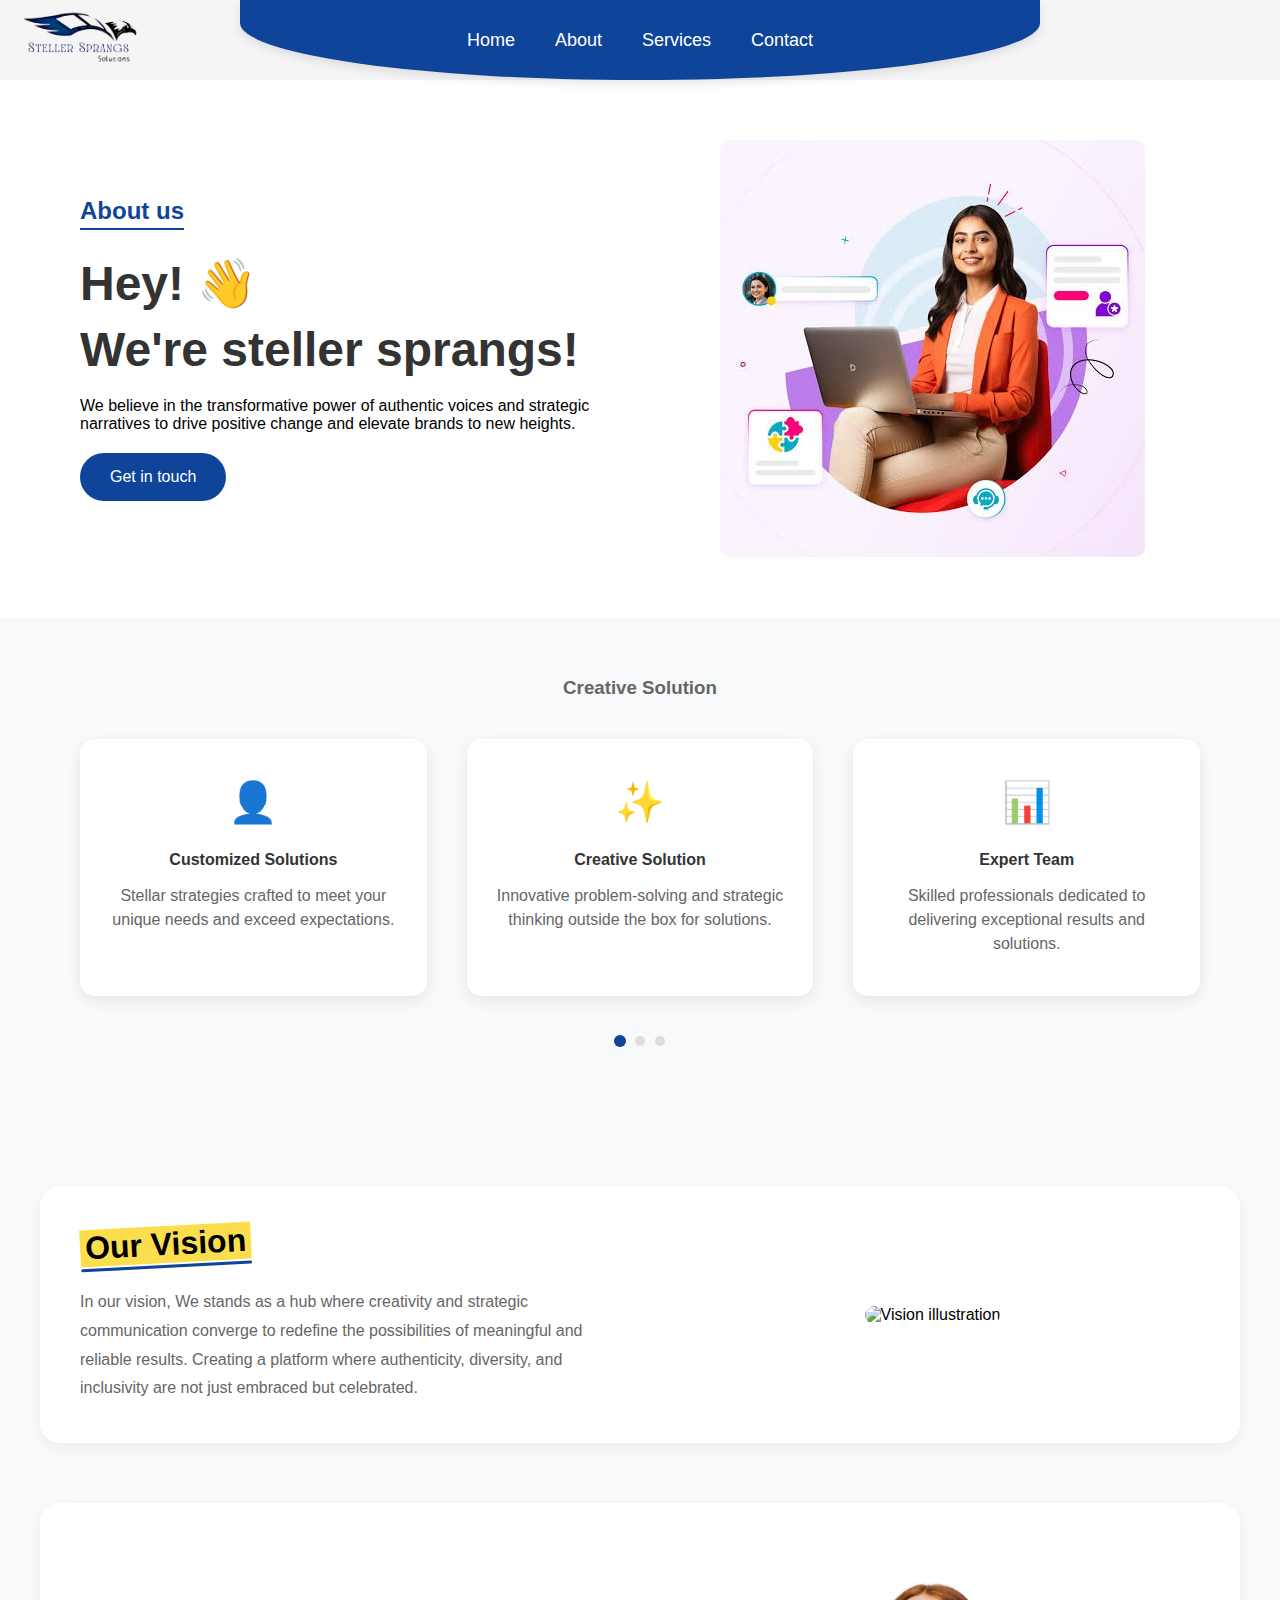
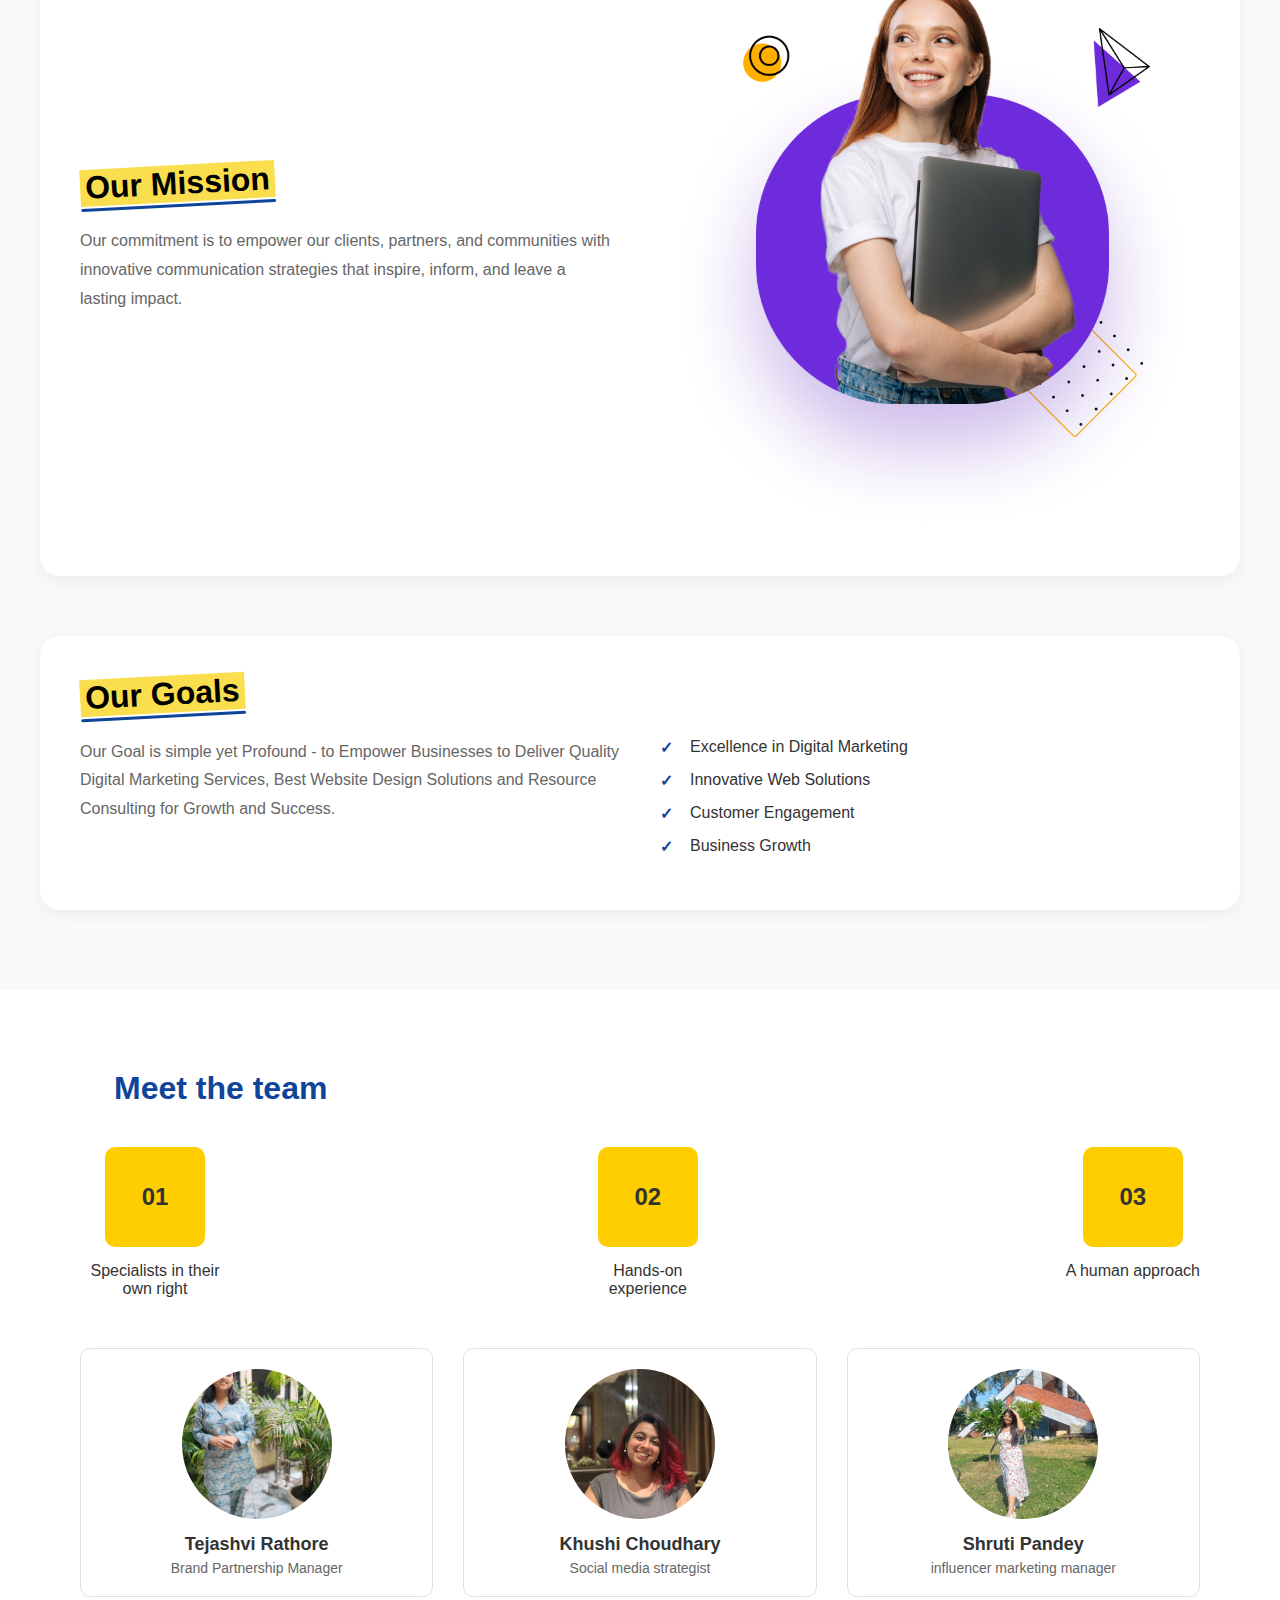
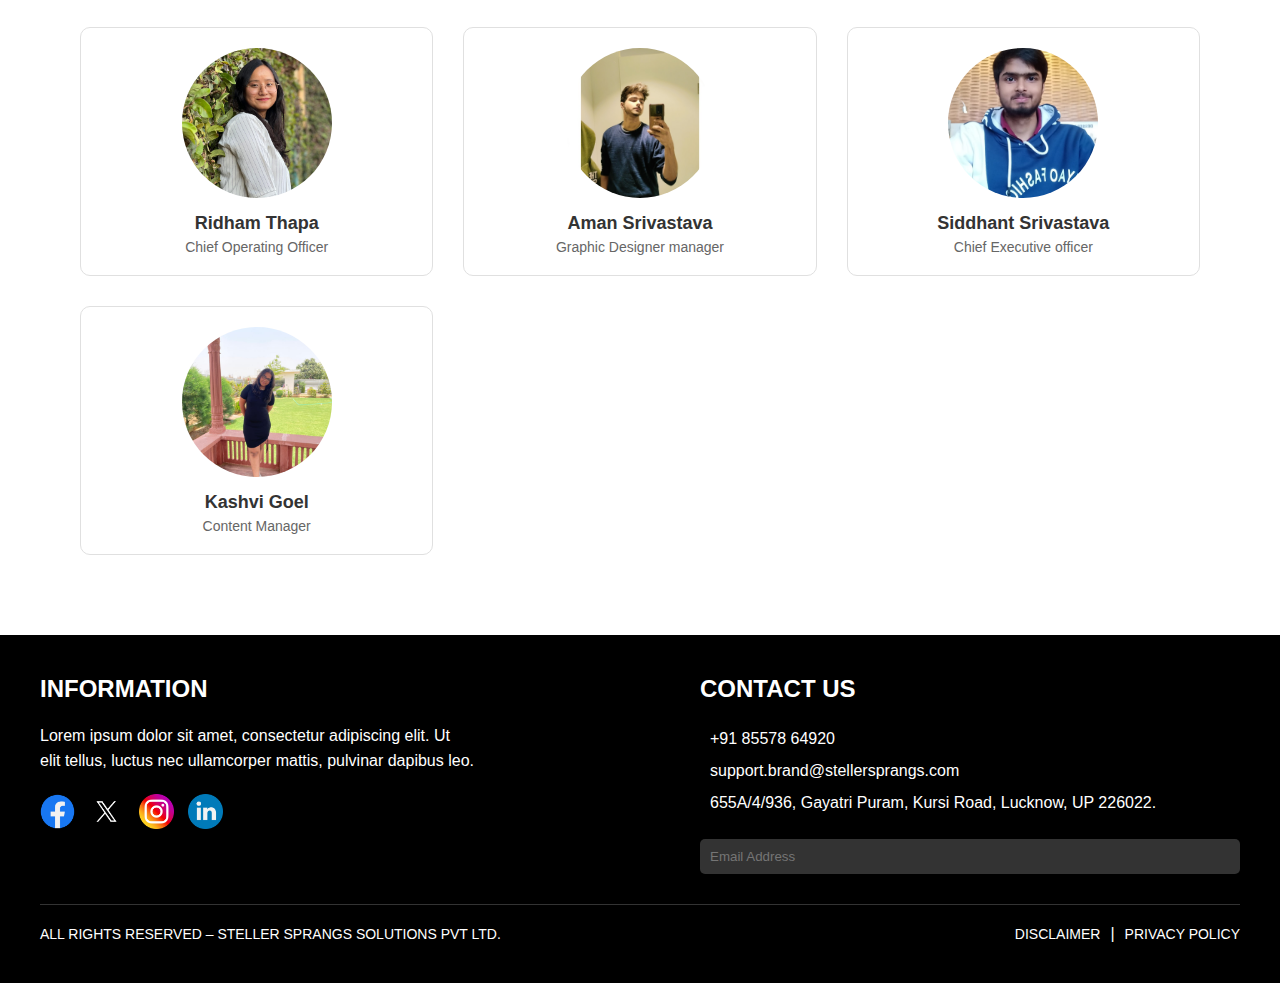
==== about-us.html @ 46046df0 "added about us page, ui improvements" ====
<!DOCTYPE html>
<html lang="en">
<head>
    <meta charset="UTF-8">
    <meta name="viewport" content="width=device-width, initial-scale=1.0">
    <title>About Us - Steller Sprangs</title>
    <link rel="stylesheet" href="css/style.css">
    <link rel="stylesheet" href="css/about-us.css">
</head>
<body>
    <!-- Header (reused from index.html) -->
    <header>
        <div class="logo">
            <img src="./contents/steller_sprangs_logo2.png" alt="Steller Sprangs Logo">
        </div>
        
        <div class="container">
            <nav>
                <ul>
                    <li><a href="./index.html">Home</a></li>
                    <li><a href="./about-us.html">About</a></li>
                    <li><a href="./services.html">Services</a></li>
                    <li><a href="./contact-us.html">Contact</a></li>
                </ul>
            </nav>
            <button class="mobile-menu-btn">
                <span></span>
                <span></span>
                <span></span>
            </button>
        </div>
    </header>

    <!-- Mobile Menu -->
    <div class="fullscreen-menu">
        <div class="menu-items">
            <a href="./index.html" class="menu-item">
                <div class="curved-container">Home</div>
            </a>
            <a href="./about-us.html" class="menu-item">
                <div class="curved-container">About</div>
            </a>
            <a href="./services.html" class="menu-item">
                <div class="curved-container">Services</div>
            </a>
            <a href="./contact-us.html" class="menu-item">
                <div class="curved-container">Contact</div>
            </a>
        </div>
    </div>

    <!-- Hero Section -->
    <section class="about-hero">
        <div class="about-content">
            <h2>About us</h2>
            <div class="hero-main">
                <h1>Hey! 👋</h1>
                <h1>We're steller sprangs!</h1>
                <p>We believe in the transformative power of authentic voices and strategic narratives to drive positive change and elevate brands to new heights.</p>
                <a href="#contact" class="get-in-touch">Get in touch</a>
            </div>
        </div>
        <div class="hero-image">
            <img src="./contents/about_us/girl-with-laptop.jpeg" alt="Professional at work">
        </div>
    </section>

    <!-- Creative Solution Section -->
    <section class="creative-solution">
        <h3>Creative Solution</h3>
        <div class="solution-cards">
            <div class="solution-card">
                <div class="card-icon">👤</div>
                <h4>Customized Solutions</h4>
                <p>Stellar strategies crafted to meet your unique needs and exceed expectations.</p>
            </div>
            <div class="solution-card">
                <div class="card-icon">✨</div>
                <h4>Creative Solution</h4>
                <p>Innovative problem-solving and strategic thinking outside the box for solutions.</p>
            </div>
            <div class="solution-card">
                <div class="card-icon">📊</div>
                <h4>Expert Team</h4>
                <p>Skilled professionals dedicated to delivering exceptional results and solutions.</p>
            </div>
        </div>
        <div class="slider-dots">
            <span class="dot active"></span>
            <span class="dot"></span>
            <span class="dot"></span>
        </div>
    </section>

    <!-- Vision Mission Section -->
    <section class="vision-mission">
        <div class="section-container">
            <div class="vision">
                <div class="vision-content">
                    <h3><span class="highlight">Our Vision</span></h3>
                    <p>In our vision, We stands as a hub where creativity and strategic communication converge to redefine the possibilities of meaningful and reliable results. Creating a platform where authenticity, diversity, and inclusivity are not just embraced but celebrated.</p>
                </div>
                <div class="vision-image">
                    <img src="./contents/about_us/vision-image.jpg" alt="Vision illustration">
                </div>
            </div>
            
            <div class="mission">
                <div class="mission-content">
                    <h3><span class="highlight">Our Mission</span></h3>
                    <p>Our commitment is to empower our clients, partners, and communities with innovative communication strategies that inspire, inform, and leave a lasting impact.</p>
                </div>
                <div class="mission-image">
                    <img src="./contents/about_us/laptop-girl.png" alt="Mission illustration">
                </div>
            </div>
            
            <div class="goals">
                <h3><span class="highlight">Our Goals</span></h3>
                <div class="goals-content">
                    <div class="goals-text">
                        <p>Our Goal is simple yet Profound - to Empower Businesses to Deliver Quality Digital Marketing Services, Best Website Design Solutions and Resource Consulting for Growth and Success.</p>
                    </div>
                    <div class="goals-points">
                        <ul>
                            <li>Excellence in Digital Marketing</li>
                            <li>Innovative Web Solutions</li>
                            <li>Customer Engagement</li>
                            <li>Business Growth</li>
                        </ul>
                    </div>
                </div>
            </div>
        </div>
    </section>

    <!-- Replace the Team Section with this updated version -->
    <section class="team-section">
        <h2>Meet the team</h2>
        <div class="team-categories">
            <div class="category-item">
                <div class="number-box">01</div>
                <p>Specialists in their own right</p>
            </div>
            <div class="category-item">
                <div class="number-box">02</div>
                <p>Hands-on experience</p>
            </div>
            <div class="category-item">
                <div class="number-box">03</div>
                <p>A human approach</p>
            </div>
        </div>
        <div class="team-grid">
            <div class="team-member">
                <div class="member-image">
                    <img src="./contents/about_us/team/profile1.jpg" alt="Tejashvi Rathore">
                </div>
                <h4>Tejashvi Rathore</h4>
                <p>Brand Partnership Manager</p>
            </div>
            <div class="team-member">
                <div class="member-image">
                    <img src="./contents/about_us/team/profile2.jpg" alt="Khushi Choudhary">
                </div>
                <h4>Khushi Choudhary</h4>
                <p>Social media strategist</p>
            </div>
            <div class="team-member">
                <div class="member-image">
                    <img src="./contents/about_us/team/profile3.jpg" alt="Shruti Pandey">
                </div>
                <h4>Shruti Pandey</h4>
                <p>influencer marketing manager</p>
            </div>
            <div class="team-member">
                <div class="member-image">
                    <img src="./contents/about_us/team/profile4.jpg" alt="Ridham Thapa">
                </div>
                <h4>Ridham Thapa</h4>
                <p>Chief Operating Officer</p>
            </div>
            <div class="team-member">
                <div class="member-image">
                    <img src="./contents/about_us/team/profile5.jpg" alt="Aman Srivastava">
                </div>
                <h4>Aman Srivastava</h4>
                <p>Graphic Designer manager</p>
            </div>
            <div class="team-member">
                <div class="member-image">
                    <img src="./contents/about_us/team/profile6.jpg" alt="Siddhant Srivastava">
                </div>
                <h4>Siddhant Srivastava</h4>
                <p>Chief Executive officer</p>
            </div>
            <div class="team-member">
                <div class="member-image">
                    <img src="./contents/about_us/team/profile7.jpg" alt="Kashvi Goel">
                </div>
                <h4>Kashvi Goel</h4>
                <p>Content Manager</p>
            </div>
        </div>
    </section>

    <!-- Footer (reused from index.html) -->
    <footer class="footer">
        <div class="footer-content">
            <div class="information">
                <h3>INFORMATION</h3>
                <p>Lorem ipsum dolor sit amet, consectetur adipiscing elit. Ut elit tellus, luctus nec ullamcorper mattis,
                    pulvinar dapibus leo.</p>
                <div class="social-icons">
                    <a href="https://stellersprangs.com/"><img src="./contents/social/facebook.png" alt="Facebook"></a>
                    <a href="#"><img src="./contents/social/twitter.png" alt="Twitter"></a>
                    <a href="https://www.instagram.com/steller_sprangs?igsh=bXA3c292eGlhbzV4"><img src="./contents/social/instagram.png" alt="Instagram"></a>
                    <a href="https://www.linkedin.com/company/steller-sprangs/"><img src="./contents/social/linkedin.png" alt="LinkedIn"></a>
                </div>
            </div>
            <div class="contact-us">
                <h3>CONTACT US</h3>
                <ul>
                    <li><i class="fas fa-phone"></i> +91 85578 64920</li>
                    <li><i class="fas fa-envelope"></i> support.brand@stellersprangs.com</li>
                    <li><i class="fas fa-map-marker-alt"></i> 655A/4/936, Gayatri Puram, Kursi Road, Lucknow, UP 226022.
                    </li>
                </ul>
                <form class="email-form">
                    <input type="email" placeholder="Email Address">
                </form>
            </div>
        </div>
        <div class="footer-bottom">
            <p>ALL RIGHTS RESERVED – STELLER SPRANGS SOLUTIONS PVT LTD.</p>
            <ul class="footer-links">
                <li><a href="#">DISCLAIMER</a></li>
                <li><a href="#">PRIVACY POLICY</a></li>
            </ul>
        </div>
    </footer>

    <script src="./js/script.js"></script>
</body>
</html>
---- css/style.css ----
/* styles.css */
:root {
    --brand-color: #0E459A;
    /* Brand color */
    --yellow-color: #FBDE4D;
    /* Yellow color */
    --body-color: #e9faff;
    /* Body color */
}

* {
    margin: 0;
    padding: 0;
    box-sizing: border-box;
}

body {
    font-family: 'Arial', sans-serif;
    background-color: #F7F8FC;
    width: 100%
}

header {
    position: relative;
    padding: 0;
    /* background-color: var(--body-color) */
}

.logo {
    position: absolute;
    left: 20px;
    top: 10px;
    z-index: 10;
}

.logo img {
    width: 120px;
}


.container {
    background-color: var(--brand-color);
    display: flex;
    justify-content: space-between;
    /* Space between nav items and button */
    align-items: center;
    /* Center items vertically */
    max-width: 800px;
    /* Width of the blue box */
    margin: 0 auto;
    /* Center the container */
    padding: 20px 30px;
    /* Increased padding for better spacing */
    height: 80px;
    /* Set a specific height for the container */
    position: relative;
    overflow: hidden;
    /* Hide overflow for the curved effect */
    border-radius: 70% 70% 70% 70% / 0% 0% 100% 100%;
    /* Add bottom curve */
    box-shadow: 0 4px 10px rgba(0, 0, 0, 0.1);
    /* Optional: Add a subtle shadow */
}

.container::before {
    content: '';
    position: absolute;
    top: 0;
    /* Position at the top of the container */
    left: -30px;
    /* Adjust to stretch the line further out of the container */
    width: calc(100% + 60px);
    /* Stretch across the entire width plus extra */
    height: 2px;
    /* Height of the line */
    background-color: var(--brand-color);
    /* Blue color for the line */
    z-index: 5;
    /* Ensure it is above the container background */
}

/* Create the left curve */
.container::after {
    content: '';
    position: absolute;
    top: -20px;
    /* Adjust to position the curve higher */
    left: -50px;
    /* Adjust to position the curve */
    width: 100px;
    /* Width of the curve */
    height: 100px;
    /* Height of the curve */
    background-color: var(--brand-color);
    /* Match the navbar color */
    border-radius: 100px;
    /* Create a circular curve */
}

/* Create the right curve */
.container::after {
    content: '';
    position: absolute;
    top: -20px;
    /* Adjust to position the curve higher */
    right: -50px;
    /* Adjust to position the curve */
    width: 10px;
    /* Width of the curve */
    height: 100px;
    /* Height of the curve */
    background-color: #003366;
    /* Match the navbar color */
    border-radius: 100px;
    /* Create a circular curve */
}

nav {
    flex-grow: 1;
    /* Allow nav to take available space */
    display: flex;
    /* Use flexbox for centering */
    justify-content: center;
    /* Center the nav items */
}

nav ul {
    list-style: none;
    display: flex;
    gap: 40px;
    /* Increased gap for better spacing */
    justify-content: center;
    /* Center the list items */
    align-items: center;
    margin: 0;
    /* Remove default margin */
    padding: 0;
    /* Remove default padding */
}

nav a {
    color: white;
    /* White text */
    text-decoration: none;
    font-size: 18px;
    /* Slightly larger font size */
    justify-content: center;
    align-items: center;
}

.navbtn {
    position: absolute;
    /* Position the button absolutely */
    right: 20px;
    /* Adjust as needed */
    top: 10px;
    /* Adjust as needed */
    background-color: var(--yellow-color);
    /* Yellow button */
    color: black;
    padding: 10px 20px;
    text-decoration: none;
    border-radius: 45px;
    border: black solid 1px;
    transition: background-color 0.3s;
    z-index: 10;
    /* Ensure it is above other elements */
}

.navbtn:hover {
    background-color: #e0b90f;
    /* Darker yellow on hover */
}

.main-section {
    width: 100%;
    height: 100vh;
}


.hero-section {
    position: relative;
    display: flex;
    justify-content: flex-start;
    align-items: center;
    padding: 0px 80px;
    background-image: url('../contents/Agencyy.jpg');
    background-size: contain;
    background-repeat: no-repeat;
    background-position: center;
    width: 100%;
    height: 103.7vh;
    overflow: hidden;
}


.hero-section .content {
    z-index: 2;
    text-align: left;
    color: var(--brand-color);
    max-width: 600px;
}

.hero-section h1 {
    font-size: 48px;
}

.hero-section h1 span {
    background-color: var(--yellow-color);
    padding: 5px;
    border-radius: 5px;
}

/*  */

.highlight {
    background-color: var(--yellow-color);
    /* Highlight color */
    padding: 0 5px;
    color: black;
    display: inline-block;
    /* Ensure it behaves like a block for transformations */
    transform: rotate(-3deg);
    /* Rotate the container */
    transform-origin: center;
    /* Set the origin for the rotation */
    text-align: center;
    /* Center the text */
}

.highlight span {
    display: inline-block;
    /* Ensure the text is treated as a block */
    transform: rotate(3deg);
    /* Counteract the rotation */
}

.hero-section .subtitle {
    margin-top: 20px;
    font-size: 30px;
    margin-bottom: 40px;
}

.hero-section .description {
    margin-top: 20px;
    font-size: 20px;
    line-height: 1.6;
}

.hero-section .get-quote-btn {
    display: inline-block;
    margin-top: 30px;
    padding: 12px 25px;
    background-color: var(--brand-color);
    color: #fbfbfb;
    text-decoration: none;
    border-radius: 50px;
    font-weight: bold;
}

/* About Section */

* {
    box-sizing: border-box;
    margin: 0;
    padding: 0;
}

body {
    font-family: Arial, sans-serif;
}

.full-containers {
    width: 100%;
    background-color: rgb(255, 252, 252);
}

.about-section {
    display: flex;
    align-items: center;
    justify-content: center;
    padding: 2rem;
    gap: 3rem;
    flex-wrap: wrap;

}

.image-container {
    display: grid;
    grid-template-columns: repeat(3, 1fr);
    gap: 1rem;
}


.image1 {
    width: 150px;
    height: 290px;
    border-radius: 50% /25%;
}

.image2 {
    margin-left: 20px;
    width: 160px;
    height: 160px;
    border-radius: 50%;
}

.image3 {
    margin-top: 60px;
    width: 150px;
    height: 290px;
    border-radius: 50%/25%;
}

.image4 {
    margin-top: -60px;
    width: 160px;
    height: 160px;
    border-radius: 50%;
}

.image5 {
    margin-top: -190px;
    width: 150px;
    height: 290px;
    border-radius: 50% / 25%;
}

.image-circle {
    overflow: hidden;
    display: flex;
    align-items: center;
    justify-content: center;
    position: relative;
}

.image-circle img {
    width: 100%;
    height: 100%;
    object-fit: cover;
}

.text-content {
    max-width: 600px;
    position: relative;
    z-index: 2;
}

.text-content h2 {
    font-size: 1.5rem;
    color: #5c5b5b;
    margin-bottom: 0.7rem;
}

.text-content h1 {
    font-size: 50px;
    /* Adjust font size */
    margin: 0 0 20px 0;
    /* Add bottom margin for spacing */
    color: var(--brand-color);
    /* Set the color to brand color */
}

.highlight-text {
    color: #2663FF;
}

.text-content p {
    color: #666;
    line-height: 1.6;
    margin-bottom: 1.5rem;
}

.know-more-button {
    display: inline-block;
    margin-top: 20px;
    padding: 12px 25px;
    background-color: var(--brand-color);
    color: #fbfbfb;
    text-decoration: none;
    border-radius: 50px;
    font-weight: bold;
    border: none;
    cursor: pointer;
    transition: background-color 0.3s ease;
}

.know-more-button:hover {
    background-color: #1a57b3; /* Slightly darker shade for hover effect */
}

/* Responsive Design */
@media (max-width: 768px) {
    .about-section {
        flex-direction: column;
        align-items: center;
        text-align: center;
        gap: 1.5rem;
    }

    .image-container {
        grid-template-columns: repeat(2, 1fr);
        margin-right: 0;
        margin-bottom: 1.5rem;
    }
}

@media (max-width: 376px) {


    .image-container {
        display: grid;
        grid-template-columns: repeat(3, 1fr);
        gap: 0.7rem;
    }

    .image1 {

        width: 80px;
        height: 180px;
        border-radius: 50% /25%;
    }

    .image3 {
        margin-top: 45px;
        width: 80px;
        height: 180px;
        border-radius: 50% /25%;
    }

    .image5 {
        margin-top: -140px;
        width: 80px;
        height: 180px;
        border-radius: 50% /25%;
    }

    .image2 {
        margin-left: 5px;
        width: 80px;
        height: 80px;
        border-radius: 50%;
    }

    .image4 {
        margin-top: -40px;
        width: 80px;
        height: 80px;
        border-radius: 50%;
    }
}

@media (min-width:376px) and (max-width: 480px) {


    .image-container {
        display: grid;
        grid-template-columns: repeat(3, 1fr);
        gap: 0.9rem;
    }

    .image1 {

        width: 100px;
        height: 200px;
        border-radius: 50% /25%;
    }

    .image3 {
        margin-top: 45px;
        width: 100px;
        height: 200px;
        border-radius: 50% /25%;
    }

    .image5 {
        margin-top: -140px;
        width: 100px;
        height: 200px;
        border-radius: 50% /25%;
    }

    .image2 {
        margin-left: 5px;
        width: 100px;
        height: 100px;
        border-radius: 50%;
    }

    .image4 {
        margin-top: -40px;
        width: 100px;
        height: 100px;
        border-radius: 50%;
    }
}

@media (min-width:480px) and (max-width: 768px) {


    .image-container {
        display: grid;
        grid-template-columns: repeat(3, 1fr);
        gap: 0.5rem;
    }

    .image1 {

        width: 140px;
        height: 240px;
        border-radius: 50% /25%;
    }

    .image3 {
        margin-top: 45px;
        width: 140px;
        height: 240px;
        border-radius: 50% /25%;
    }

    .image5 {
        margin-top: -140px;
        width: 140px;
        height: 240px;
        border-radius: 50% /25%;
    }

    .image2 {
        margin-left: 5px;
        width: 140px;
        height: 140px;
        border-radius: 50%;
    }

    .image4 {
        margin-top: -40px;
        width: 140px;
        height: 140px;
        border-radius: 50%;
    }



    .text-content h2 {
        font-size: 35px;
    }

    .text-content h1 {
        font-size: 45px;
    }

    .text-content p {
        font-size: 19px;
    }
}


@media (min-width:769px) and (max-width:950px) {
    .text-content {
        width: 100%;
        text-align: center;
    }

    .text-content h2 {
        font-size: 35px;
    }

    .text-content h1 {
        font-size: 45px;
    }

    .text-content p {
        font-size: 19px;
    }
}

@media (min-width:950px) and (max-width:1280px) {
    .text-content {
        max-width: 400px;
    }
}




/* Our ServicesSection */
* {
    margin: 0;
    padding: 0;
    box-sizing: border-box;
}

body {
    font-family: Arial, sans-serif;
}

.services-section {
    text-align: center;
    padding: 80px 0;
    background-color: #ffffff;
    min-height: 90vh;
}

.services-section h2 {
    font-size: 36px;
    font-weight: bold;
    color: #000;
}

.services-section h2 span {
    color: #1A73E8;
}

.services-container {
    display: flex;
    justify-content: center;
    gap: 80px;
    margin-top: 60px;
    flex-wrap: wrap;
}

.service-box {
    width: 300px;
    border: 3.5px solid #000000;
    border-radius: 10px;
    overflow: hidden;
    position: relative;
    text-align: center;
    box-shadow: 0 4px 6px rgb(255, 253, 253);
    transition: transform 0.3s ease-in-out;
}

.service-box:hover {
    transform: scale(1.05);
}

.service-image {
    position: relative;
}

.service-image img {
    width: 90%;
    height: 300px;
    object-fit: contain;
    filter: brightness(50%);
}

.service-image .overlay {
    position: absolute;
    top: 0;
    left: 0;
    width: 100%;
    height: 100%;
    background-color: rgba(44, 43, 43, 0.3);
}

.service-box h3 {
    font-size: 30px;
    font-weight: 600;
    color: #fff;
    position: absolute;
    top: 120px;
    left: 50%;
    transform: translateX(-50%);
}

.read-more-btn {
    border: 2px solid white;
    padding: 12px 25px;
    color: white;
    background-color: transparent;
    border-radius: 25px;
    position: absolute;
    bottom: 20px;
    left: 50%;
    transform: translateX(-50%);
    cursor: pointer;
    transition: all 0.3s ease;
    text-decoration: none;
}

.read-more-btn:hover {
    background-color: #fff;
    color: #000;
    transition: 0.3s;
    text-decoration: none;
}


/* Why Choose UsSection */
* {
    margin: 0;
    padding: 0;
    box-sizing: border-box;
    font-family: Arial, sans-serif;
}

body {
    background-color: #ffffff;
    color: #000000;
}

.why-choose-us {
    text-align: center;
    padding: 50px 20px;
}

.why-choose-us h2 {
    font-size: 36px;
    font-weight: bold;
    color: #000;
}

.why-choose-us h2 span {
    color: #1A73E8;
}

.why-choose-us p {
    margin-top: 10px;
    font-size: 18px;
    color: #666666;
}

.features {
    display: flex;
    justify-content: center;
    flex-wrap: wrap;
    margin-top: 40px;
}

.feature-box {
    background-color: #F7F8FA;
    width: 300px;
    padding: 40px 30px;
    margin: 20px;
    border-radius: 10px;
    text-align: center;
    box-shadow: 0 4px 8px rgba(0, 0, 0, 0.1);
    transition: all 0.3s ease-in-out;
    position: relative;
    overflow: hidden;
    cursor: pointer;
}

.feature-box::before {
    content: '';
    position: absolute;
    top: 0;
    left: 0;
    width: 100%;
    height: 100%;
    background: linear-gradient(135deg, #1A73E8, #6236FF);
    opacity: 0;
    transition: opacity 0.3s ease-in-out;
    z-index: 1;
}

.feature-box:hover {
    transform: translateY(-10px);
    box-shadow: 0 8px 16px rgba(0, 0, 0, 0.2);
}

.feature-box:hover::before {
    opacity: 0.95;
}

.feature-box i.icon,
.feature-box h3,
.feature-box p {
    position: relative;
    z-index: 2;
    transition: all 0.3s ease-in-out;
}

.feature-box:hover i.icon {
    transform: scale(1.3);
    color: #fff;
    text-shadow: 3px 3px 6px rgba(0, 0, 0, 0.2);
}

.feature-box:hover h3 {
    color: #fff;
    transform: translateY(-5px);
}

.feature-box:hover p {
    color: #fff;
    transform: translateY(-3px);
}

/* Add pulse animation to icons */
@keyframes pulse {
    0% { transform: scale(1); }
    50% { transform: scale(1.2); }
    100% { transform: scale(1); }
}

.feature-box:hover i.icon {
    animation: pulse 1.5s infinite;
    color: #fff;
}

/* Add hover effect to the section title */
.why-choose-us h2 {
    position: relative;
    display: inline-block;
    transition: transform 0.3s ease;
}

.why-choose-us h2:hover {
    transform: scale(1.05);
}

.why-choose-us h2 span {
    position: relative;
}

.why-choose-us h2 span::after {
    content: '';
    position: absolute;
    bottom: -5px;
    left: 0;
    width: 0;
    height: 2px;
    background-color: #1A73E8;
    transition: width 0.3s ease;
}

.why-choose-us h2:hover span::after {
    width: 100%;
}

.features {
    max-width: 960px;
    margin: 0 auto;
    display: grid;
    grid-template-columns: repeat(3, 1fr);
    grid-gap: 20px;
}

.logos {
    display: flex;
    justify-content: center;
    flex-wrap: wrap;
    gap: 20px;
    margin: 25px 0px
}

.logos img {
    width: 100px;
    height: 80px;
    filter: grayscale(0%);
    transition: filter 0.3s;
}

.logos img:hover {
    filter: grayscale(0);
}


/* Testimonials Section */
.testimonials-section {
    padding: 80px 20px;
    background: linear-gradient(to bottom, #f8f9fa, #ffffff);
}

.testimonials-header {
    text-align: center;
    margin-bottom: 50px;
}

.testimonials-header h2 {
    font-size: 2.5rem;
    color: #333;
    margin-bottom: 15px;
}

.testimonials-header h2 span {
    color: #6236FF;
}

.testimonials-header .subtitle {
    font-size: 1.1rem;
    color: #666;
}

.testimonials-container {
    display: grid;
    grid-template-columns: repeat(auto-fit, minmax(300px, 1fr));
    gap: 30px;
    max-width: 1200px;
    margin: 0 auto;
}

.testimonial-box {
    background: #ffffff;
    border-radius: 20px;
    padding: 30px;
    box-shadow: 0 10px 30px rgba(0, 0, 0, 0.05);
    transition: transform 0.3s ease;
}

.testimonial-box:hover {
    transform: translateY(-5px);
}

.testimonial-content {
    position: relative;
}

.quote-icon {
    font-size: 4rem;
    color: #6236FF;
    opacity: 0.1;
    position: absolute;
    top: -20px;
    left: -10px;
}

.testimonial-text {
    font-size: 1rem;
    line-height: 1.6;
    color: #555;
    margin-bottom: 20px;
    position: relative;
    z-index: 1;
}

.profile {
    display: flex;
    align-items: center;
    gap: 15px;
    margin-top: 20px;
}

.profile img {
    width: 60px;
    height: 60px;
    border-radius: 50%;
    object-fit: cover;
    border: 3px solid #6236FF;
}

.user-info {
    flex-grow: 1;
}

.user-info h3 {
    font-size: 1.1rem;
    color: #333;
    margin: 0;
}

.user-info p {
    font-size: 0.9rem;
    color: #666;
    margin: 5px 0;
}

.rating {
    display: flex;
    align-items: center;
    gap: 5px;
}

.stars {
    color: #FFCE00;
    font-size: 0.9rem;
}

.rating-number {
    color: #666;
    font-size: 0.9rem;
}

/* Responsive Design */
@media screen and (max-width: 768px) {
    .testimonials-section {
        padding: 60px 15px;
    }

    .testimonials-header h2 {
        font-size: 2rem;
    }

    .testimonials-container {
        grid-template-columns: 1fr;
        gap: 20px;
    }

    .testimonial-box {
        padding: 20px;
    }
}

@media screen and (max-width: 480px) {
    .testimonials-header h2 {
        font-size: 1.8rem;
    }

    .profile {
        flex-direction: column;
        text-align: center;
    }

    .user-info {
        text-align: center;
    }

    .rating {
        justify-content: center;
    }
}

/* Testimonials Section */
* {
    margin: 0;
    padding: 0;
    box-sizing: border-box;
    font-family: Arial, sans-serif;
}

body {
    background-color: #f5f5f5;
    color: #000;
}

footer {
    background-color: #000;
    padding: 40px;
    color: #fff;
}

.footer-content {
    display: flex;
    justify-content: space-between;
    align-items: flex-start;
    padding-bottom: 30px;
    border-bottom: 1px solid #333;
}

.information,
.contact-us {
    width: 45%;
    text-wrap: balance;
}

.information h3,
.contact-us h3 {
    font-size: 24px;
    font-weight: bold;
    text-wrap: balance;
    margin-bottom: 20px;
}

.information p {
    font-size: 16px;
    line-height: 1.6;
    margin-bottom: 20px;
}

.social-icons a {
    display: inline-block;
    margin-right: 10px;
}

.social-icons img {
    width: 35px;
    height: 35px;
}

.contact-us ul {
    list-style: none;
    font-size: 16px;
    line-height: 2;
}

.contact-us ul li {
    display: flex;
    align-items: center;
}

.contact-us ul li i {
    margin-right: 10px;
}

.email-form input {
    padding: 10px;
    border: none;
    width: 100%;
    background-color: #333;
    color: #fff;
    margin-top: 20px;
    border-radius: 5px;
}

.footer-bottom {
    padding-top: 20px;
    display: flex;
    justify-content: space-between;
    align-items: center;
}

.footer-bottom p {
    font-size: 14px;
}

.footer-links {
    display: flex;
    align-items: center;
    gap: 10px; /* Space between items */
}

.footer-links li {
    list-style: none;
    display: flex;
    align-items: center;
}

.footer-links li:first-child::after {
    content: '|';
    margin-left: 10px;
    color: #fff;
}

.footer-links a {
    color: #fff;
    text-decoration: none;
    font-size: 14px;
}

.footer-links a:hover {
    text-decoration: underline;
}

/* Reponsive css */

/* Add these responsive styles for the footer */
@media (max-width: 768px) {
    .footer-content {
        flex-direction: column;
        gap: 40px;
    }

    .information,
    .contact-us {
        width: 100%;
    }

    .footer-bottom {
        flex-direction: column;
        gap: 15px;
        text-align: center;
    }

    .footer-links {
        justify-content: center;
    }
}

@media (min-width: 769px) and (max-width: 1024px) {
    .footer-content {
        gap: 30px;
    }

    .information,
    .contact-us {
        width: 48%;
    }
}

@media (max-width: 480px) {
    footer {
        padding: 20px;
    }

    .information h3,
    .contact-us h3 {
        font-size: 20px;
    }

    .information p,
    .contact-us ul {
        font-size: 14px;
    }

    .social-icons img {
        width: 30px;
        height: 30px;
    }

    .footer-bottom p,
    .footer-links a {
        font-size: 12px;
    }
}

/* Add these media queries for responsiveness */
@media (max-width: 768px) {
    .hero-section {
        padding: 20px;
        height: auto;
        min-height: 100vh;
        background-size: cover;
        background-position: right center;
        justify-content: center;
        text-align: center;
    }

    .hero-section .content {
        max-width: 100%;
        padding: 40px 20px;

    }

    .hero-section h1 {
        font-size: 36px;
    }

    .hero-section .subtitle {
        font-size: 24px;
        margin-bottom: 20px;
    }

    .hero-section .description {
        font-size: 16px;
    }
}

@media (max-width: 480px) {
    .hero-section h1 {
        font-size: 28px;
    }

    .hero-section .subtitle {
        font-size: 20px;
    }

    .hero-section .description {
        font-size: 14px;
    }

    .hero-section .get-quote-btn {
        padding: 10px 20px;
        font-size: 14px;
    }
}

/* Add these media queries for responsiveness */
@media (max-width: 1024px) {
    .features {
        grid-template-columns: repeat(2, 1fr);
        /* Change to 2 columns */
        max-width: 700px;
        padding: 0 20px;
    }

    .logos {
        padding: 0 20px;
    }

    .logos img {
        width: 80px;
        height: 60px;
    }
}

@media (max-width: 768px) {
    .why-choose-us h2 {
        font-size: 28px;
    }

    .why-choose-us>p {
        font-size: 16px;
        padding: 0 15px;
    }

    .feature-box {
        width: 100%;
        padding: 20px;
        margin: 10px;
    }

    .feature-box h3 {
        font-size: 18px;
    }

    .feature-box p {
        font-size: 14px;
    }

    .logos {
        gap: 15px;
    }

    .logos img {
        width: 70px;
        height: 50px;
    }
}

@media (max-width: 480px) {
    .features {
        grid-template-columns: 1fr;
        /* Change to single column */
        gap: 15px;
    }

    .why-choose-us {
        padding: 30px 15px;
    }

    .why-choose-us h2 {
        font-size: 24px;
    }

    .feature-box {
        margin: 5px;
        padding: 15px;
    }

    .logos {
        gap: 10px;
    }

    .logos img {
        width: 60px;
        height: 40px;
    }
}

/* Add these styles for the auto-scrolling logos */
.logos-container {
    width: 100%;
    overflow: hidden;
    background: white;
    padding: 20px 0;
    margin-top: 50px;
}

.logos-scroll {
    display: flex;
    animation: scroll 20s linear infinite;
    /* Adjust animation duration as needed */
}

.logos {
    display: flex;
    align-items: center;
    gap: 40px;
    padding: 0 20px;
    flex-shrink: 0;
}

.logos img {
    width: 120px;
    height: auto;
    object-fit: contain;
    /* Remove grayscale filter to show original colors */
    filter: none;
    transition: transform 0.3s ease;
    /* Add transition for hover effect */
}

.logos img:hover {
    transform: scale(1.1);
    /* Add slight zoom effect on hover */
}

@keyframes scroll {
    0% {
        transform: translateX(0);
    }

    100% {
        transform: translateX(-50%);
    }
}

/* Pause animation on hover */
.logos-scroll:hover {
    animation-play-state: paused;
}

/* Responsive styles */
@media (max-width: 1024px) {
    .logos img {
        width: 100px;
    }

    .logos {
        gap: 30px;
    }
}

@media (max-width: 768px) {
    .logos img {
        width: 80px;
    }

    .logos {
        gap: 20px;
    }

    .logos-scroll {
        animation-duration: 15s;
        /* Faster animation for mobile */
    }
}

@media (max-width: 480px) {
    .logos img {
        width: 60px;
    }

    .logos {
        gap: 15px;
        padding: 0 10px;
    }

    .logos-scroll {
        animation-duration: 10s;
        /* Even faster for smaller screens */
    }
}

/* Add pause on reduced motion preference */
@media (prefers-reduced-motion: reduce) {
    .logos-scroll {
        animation: none;
        width: 100%;
        justify-content: space-around;
    }
}

/* Add these styles after your existing navbar styles */

.mobile-menu-btn {
    display: none;
    background: none;
    border: none;
    cursor: pointer;
    padding: 10px;
    z-index: 1000;
}

.mobile-menu-btn span {
    display: block;
    width: 25px;
    height: 3px;
    background-color: black;
    margin: 5px 0;
    transition: background-color 0.3s ease;
}

.fullscreen-menu {
    position: fixed;
    top: 0;
    left: 0;
    width: 100%;
    height: 0;
    /* background-color: rgba(14, 69, 154, 0.98); */
    background-color: rgba(0, 0, 0, 0.688);
    overflow: hidden;
    z-index: 999;
    transition: height 0.5s cubic-bezier(0.4, 0, 0.2, 1);
}

.fullscreen-menu.active {
    height: 100vh;
}

.menu-items {
    display: flex;
    flex-direction: column;
    align-items: center;
    justify-content: center;
    height: 100%;
    gap: 30px;
    opacity: 0;
    transform: translateY(50px);
    transition: all 0.5s ease;
}

.fullscreen-menu.active .menu-items {
    opacity: 1;
    transform: translateY(0);
}

.menu-item {
    text-decoration: none;
    width: 80%;
    max-width: 300px;
}

.curved-container {
    background-color: var(--brand-color);
    color: white;
    padding: 15px 30px;
    text-align: center;
    font-size: 24px;
    border-radius: 70% 70% 70% 70% / 0% 0% 100% 100%;
    transform: translateY(0);
    transition: all 0.3s ease;
    position: relative;
    overflow: hidden;
}

.curved-container::before {
    content: '';
    position: absolute;
    top: 0;
    left: -30px;
    width: calc(100% + 60px);
    height: 2px;
    background-color: var(--brand-color);
}

.menu-item:hover .curved-container {
    transform: translateY(-5px);
    background-color: #1a57b3;
}

/* Mobile menu button active state */
.mobile-menu-btn.active span:nth-child(1) {
    transform: rotate(45deg) translate(6px, 6px);
}

.mobile-menu-btn.active span:nth-child(2) {
    opacity: 0;
}

.mobile-menu-btn.active span:nth-child(3) {
    transform: rotate(-45deg) translate(6px, -6px);
}

/* Media query for mobile menu */
@media (max-width: 768px) {
    .mobile-menu-btn {
        display: block;
    }

    .mobile-menu-btn span {
        background-color: #000;
    }

    .container{
        background-color: #f2f5fa;
        box-shadow: none;
    }

    header{
        border-bottom: 1px solid #e0e0e0;
    }


    nav ul {
        display: none;
    }
}

/* Animation classes */
.animate-on-scroll {
    opacity: 0;
    transform: translateY(20px);
    transition: all 0.6s ease-out;
}

.animate-on-scroll.visible {
    opacity: 1;
    transform: translateY(0);
}

.animate-feature {
    opacity: 0;
    transform: translateY(30px);
    transition: all 0.5s ease-out;
}

.animate-feature.visible {
    opacity: 1;
    transform: translateY(0);
}

/* Delay each feature box animation */
.feature-box:nth-child(1) { transition-delay: 0.1s; }
.feature-box:nth-child(2) { transition-delay: 0.2s; }
.feature-box:nth-child(3) { transition-delay: 0.3s; }
.feature-box:nth-child(4) { transition-delay: 0.4s; }
.feature-box:nth-child(5) { transition-delay: 0.5s; }
.feature-box:nth-child(6) { transition-delay: 0.6s; }

/* Update icon styles in feature boxes */
.feature-box i.icon {
    font-size: 40px; /* Increased from default size */
    display: block;
    margin-bottom: 20px;
    color: #1A73E8; /* Brand color for icons */
    text-shadow: 2px 2px 4px rgba(0, 0, 0, 0.1); /* Subtle shadow for depth */
    transition: all 0.3s ease-in-out;
}

/* Adjust hover animation for larger icons */
.feature-box:hover i.icon {
    transform: scale(1.3); /* Slightly increased scale factor */
    color: #fff;
    text-shadow: 3px 3px 6px rgba(0, 0, 0, 0.2);
}

/* Adjust pulse animation for larger icons */
@keyframes pulse {
    0% { transform: scale(1); }
    50% { transform: scale(1.2); }
    100% { transform: scale(1); }
}

/* Adjust feature box padding to accommodate larger icons */
.feature-box {
    padding: 40px 30px; /* Increased top/bottom padding */
}

/* Add these styles for the mobile menu button */
.mobile-menu-btn span {
    background-color: black; /* default color */
    transition: background-color 0.3s ease; /* smooth transition */
}

.mobile-menu-btn.active span {
    background-color: white; /* color when menu is open */
}
---- css/about-us.css ----
/* About Hero Section */
.about-hero {
    display: flex;
    padding: 60px 80px;
    gap: 50px;
    background-color: #fff;
    align-items: center;
}

.about-content {
    flex: 1;
    max-width: 600px;
}

.about-content h2 {
    color: #0E459A;
    font-size: 24px;
    margin-bottom: 30px;
    position: relative;
    display: inline-block;
}

.about-content h2::after {
    content: '';
    position: absolute;
    bottom: -5px;
    left: 0;
    width: 100%;
    height: 2px;
    background-color: #0E459A;
}

.hero-main h1 {
    font-size: 48px;
    margin-bottom: 20px;
    color: #333;
}

.hero-main h1:first-child {
    margin-bottom: 10px;
}

.get-in-touch {
    display: inline-flex;
    align-items: center;
    padding: 15px 30px;
    background-color: #0E459A;
    color: white;
    text-decoration: none;
    border-radius: 30px;
    font-weight: 500;
    transition: all 0.3s ease;
    margin-top: 20px;
}

.get-in-touch:hover {
    background-color: #0d3d87;
    transform: translateY(-2px);
}

.hero-image {
    flex: 1;
    display: flex;
    justify-content: center;
    align-items: center;
}

.hero-image img {
    max-width: 100%;
    height: auto;
    border-radius: 10px;
}

/* Creative Solution Section */
.creative-solution {
    padding: 60px 80px;
    text-align: center;
    background-color: #f8f9fa;
}

.creative-solution h3 {
    color: #666;
    margin-bottom: 40px;
}

.solution-cards {
    display: flex;
    gap: 30px;
    justify-content: center;
    margin: 40px auto;
    max-width: 1200px;
}

.solution-card {
    background: white;
    padding: 40px 30px;
    border-radius: 15px;
    box-shadow: 0 5px 15px rgba(0, 0, 0, 0.08);
    flex: 1;
    max-width: 350px;
    transition: transform 0.3s ease;
}

.solution-card:hover {
    transform: translateY(-5px);
}

.card-icon {
    font-size: 40px;
    margin-bottom: 25px;
}

.solution-card h4 {
    margin-bottom: 15px;
    color: #333;
}

.solution-card p {
    color: #666;
    line-height: 1.5;
}

.slider-dots {
    display: flex;
    gap: 10px;
    justify-content: center;
    margin-top: 40px;
}

.dot {
    width: 10px;
    height: 10px;
    background-color: #ddd;
    border-radius: 50%;
    cursor: pointer;
    transition: background-color 0.3s ease;
}

.dot.active {
    background-color: #0E459A;
    transform: scale(1.2);
}

/* Vision Mission Section */
.vision-mission {
    padding: 80px 40px;
    background-color: #f8f9fa;
}

.section-container {
    max-width: 1200px;
    margin: 0 auto;
}

.vision, .mission {
    display: flex;
    gap: 50px;
    align-items: center;
    margin-bottom: 60px;
    background: white;
    padding: 40px;
    border-radius: 20px;
    box-shadow: 0 5px 15px rgba(0, 0, 0, 0.05);
}

.vision-content, .mission-content {
    flex: 1;
}

.vision h3, .mission h3, .goals h3 {
    font-size: 32px;
    margin-bottom: 25px;
    color: #333;
}

.highlight {
    position: relative;
    display: inline-block;
}

.highlight::after {
    content: '';
    position: absolute;
    bottom: -5px;
    left: 0;
    width: 100%;
    height: 3px;
    background: #0E459A;
    border-radius: 2px;
}

.vision p, .mission p {
    font-size: 16px;
    line-height: 1.8;
    color: #666;
}

.vision-image, .mission-image {
    flex: 1;
    display: flex;
    justify-content: center;
}

.vision-image img, .mission-image img {
    max-width: 100%;
    height: auto;
    border-radius: 15px;
    transition: transform 0.3s ease;
}

.vision-image img:hover, .mission-image img:hover {
    transform: scale(1.02);
}

/* Goals Section */
.goals {
    background: white;
    padding: 40px;
    border-radius: 20px;
    box-shadow: 0 5px 15px rgba(0, 0, 0, 0.05);
}

.goals-content {
    display: flex;
    gap: 40px;
    align-items: flex-start;
}

.goals-text {
    flex: 1;
}

.goals-text p {
    font-size: 16px;
    line-height: 1.8;
    color: #666;
}

.goals-points {
    flex: 1;
}

.goals-points ul {
    list-style: none;
    padding: 0;
}

.goals-points li {
    position: relative;
    padding-left: 30px;
    margin-bottom: 15px;
    font-size: 16px;
    color: #333;
}

.goals-points li::before {
    content: '✓';
    position: absolute;
    left: 0;
    color: #0E459A;
    font-weight: bold;
}

/* Team Section */
.team-section {
    padding: 80px;
    background-color: #ffffff;
}

.team-section h2 {
    color: #0E459A;
    font-size: 32px;
    margin-bottom: 40px;
    display: flex;
    align-items: center;
    gap: 10px;
}

.team-section h2::before {
    content: '';
    display: inline-block;
    width: 24px;
    height: 24px;
    background-image: url('../contents/icons/team-icon.png');
    background-size: contain;
    background-repeat: no-repeat;
}

.team-categories {
    display: flex;
    justify-content: space-between;
    margin-bottom: 50px;
    max-width: 1200px;
}

.category-item {
    display: flex;
    flex-direction: column;
    align-items: center;
    gap: 15px;
}

.number-box {
    width: 100px;
    height: 100px;
    background-color: #FFCE00;
    border-radius: 10px;
    display: flex;
    align-items: center;
    justify-content: center;
    font-size: 24px;
    font-weight: bold;
    color: #333;
}

.category-item p {
    font-size: 16px;
    color: #333;
    text-align: center;
    max-width: 150px;
}

.team-grid {
    display: grid;
    grid-template-columns: repeat(3, 1fr);
    gap: 30px;
    max-width: 1200px;
    margin: 0 auto;
}

.team-member {
    border: 1px solid #e0e0e0;
    padding: 20px;
    text-align: center;
    border-radius: 10px;
}

.member-image {
    width: 150px;
    height: 150px;
    margin: 0 auto 15px;
    border-radius: 50%;
    overflow: hidden;
}

.member-image img {
    width: 100%;
    height: 100%;
    object-fit: cover;
}

.team-member h4 {
    font-size: 18px;
    color: #333;
    margin-bottom: 5px;
}

.team-member p {
    font-size: 14px;
    color: #666;
}

/* Responsive Design */
@media (max-width: 1024px) {
    .team-categories {
        flex-wrap: wrap;
        justify-content: center;
        gap: 30px;
    }
    
    .team-grid {
        grid-template-columns: repeat(2, 1fr);
    }
}

@media (max-width: 768px) {
    .team-categories {
        display: none;
    }
    
    .vision, .mission {
        flex-direction: column;
    }
    
    .team-grid {
        grid-template-columns: repeat(1, 1fr);
    }
    
    .expertise-categories {
        flex-direction: column;
        align-items: center;
    }
}

@media (max-width: 480px) {
    .about-hero {
        padding: 20px;
    }

    .hero-main h1 {
        font-size: 36px;
    }

    .solution-cards {
        padding: 0 20px;
    }

    .team-member img {
        width: 150px;
        height: 150px;
    }
}

/* Add/Update these responsive styles */

/* Large screens (1200px and up) */
@media (min-width: 1200px) {
    .about-hero {
        max-width: 1400px;
        margin: 0 auto;
    }

    .solution-cards {
        gap: 40px;
    }
}

/* Medium-Large screens (992px to 1199px) */
@media (max-width: 1199px) {
    .about-hero {
        padding: 40px 60px;
    }

    .hero-main h1 {
        font-size: 42px;
    }

    .solution-cards {
        gap: 25px;
    }

    .solution-card {
        padding: 30px 20px;
    }
}

/* Medium screens (768px to 991px) */
@media (max-width: 991px) {
    .about-hero {
        padding: 30px 40px;
        flex-direction: column;
        text-align: center;
    }

    .about-content {
        max-width: 100%;
    }

    .about-content h2 {
        margin: 0 auto 30px;
    }

    .about-content h2::after {
        left: 50%;
        transform: translateX(-50%);
    }

    .hero-image {
        margin-top: 30px;
        width: 80%;
    }

    .creative-solution {
        padding: 40px;
    }

    .solution-cards {
        flex-direction: column;
        align-items: center;
    }

    .solution-card {
        max-width: 100%;
        width: 100%;
    }
}

/* Small screens (576px to 767px) */
@media (max-width: 767px) {
    .about-hero {
        padding: 20px;
    }

    .hero-main h1 {
        font-size: 36px;
    }

    .hero-main p {
        font-size: 16px;
        line-height: 1.5;
    }

    .get-in-touch {
        padding: 12px 25px;
        font-size: 14px;
    }

    .creative-solution {
        padding: 30px 20px;
    }

    .solution-card {
        padding: 25px 20px;
    }

    .card-icon {
        font-size: 32px;
        margin-bottom: 20px;
    }

    .solution-card h4 {
        font-size: 18px;
    }

    .solution-card p {
        font-size: 14px;
    }
}

/* Extra small screens (575px and below) */
@media (max-width: 575px) {
    .about-hero {
        padding: 20px 15px;
    }

    .hero-main h1 {
        font-size: 32px;
    }

    .hero-main p {
        font-size: 14px;
    }

    .hero-image {
        width: 100%;
    }

    .creative-solution {
        padding: 20px 15px;
    }

    .solution-card {
        margin: 0;
        padding: 20px 15px;
    }

    .card-icon {
        font-size: 28px;
        margin-bottom: 15px;
    }

    .dot {
        width: 8px;
        height: 8px;
    }
}

/* Landscape mode adjustments */
@media (max-width: 991px) and (orientation: landscape) {
    .about-hero {
        flex-direction: row;
        align-items: center;
        padding: 30px;
    }

    .hero-image {
        width: 50%;
        margin-top: 0;
    }

    .solution-cards {
        flex-direction: row;
        flex-wrap: wrap;
    }

    .solution-card {
        width: calc(50% - 15px);
    }
}

/* Height-based media query for smaller screens */
@media (max-height: 700px) {
    .about-hero {
        padding-top: 20px;
        padding-bottom: 20px;
    }

    .hero-main h1 {
        margin-bottom: 10px;
    }

    .hero-main p {
        margin-bottom: 15px;
    }
}

/* Animation for hover effects */
.vision, .mission, .goals {
    transition: transform 0.3s ease;
}

.vision:hover, .mission:hover, .goals:hover {
    transform: translateY(-5px);
}

/* Add smooth scrolling for the entire page */
html {
    scroll-behavior: smooth;
}
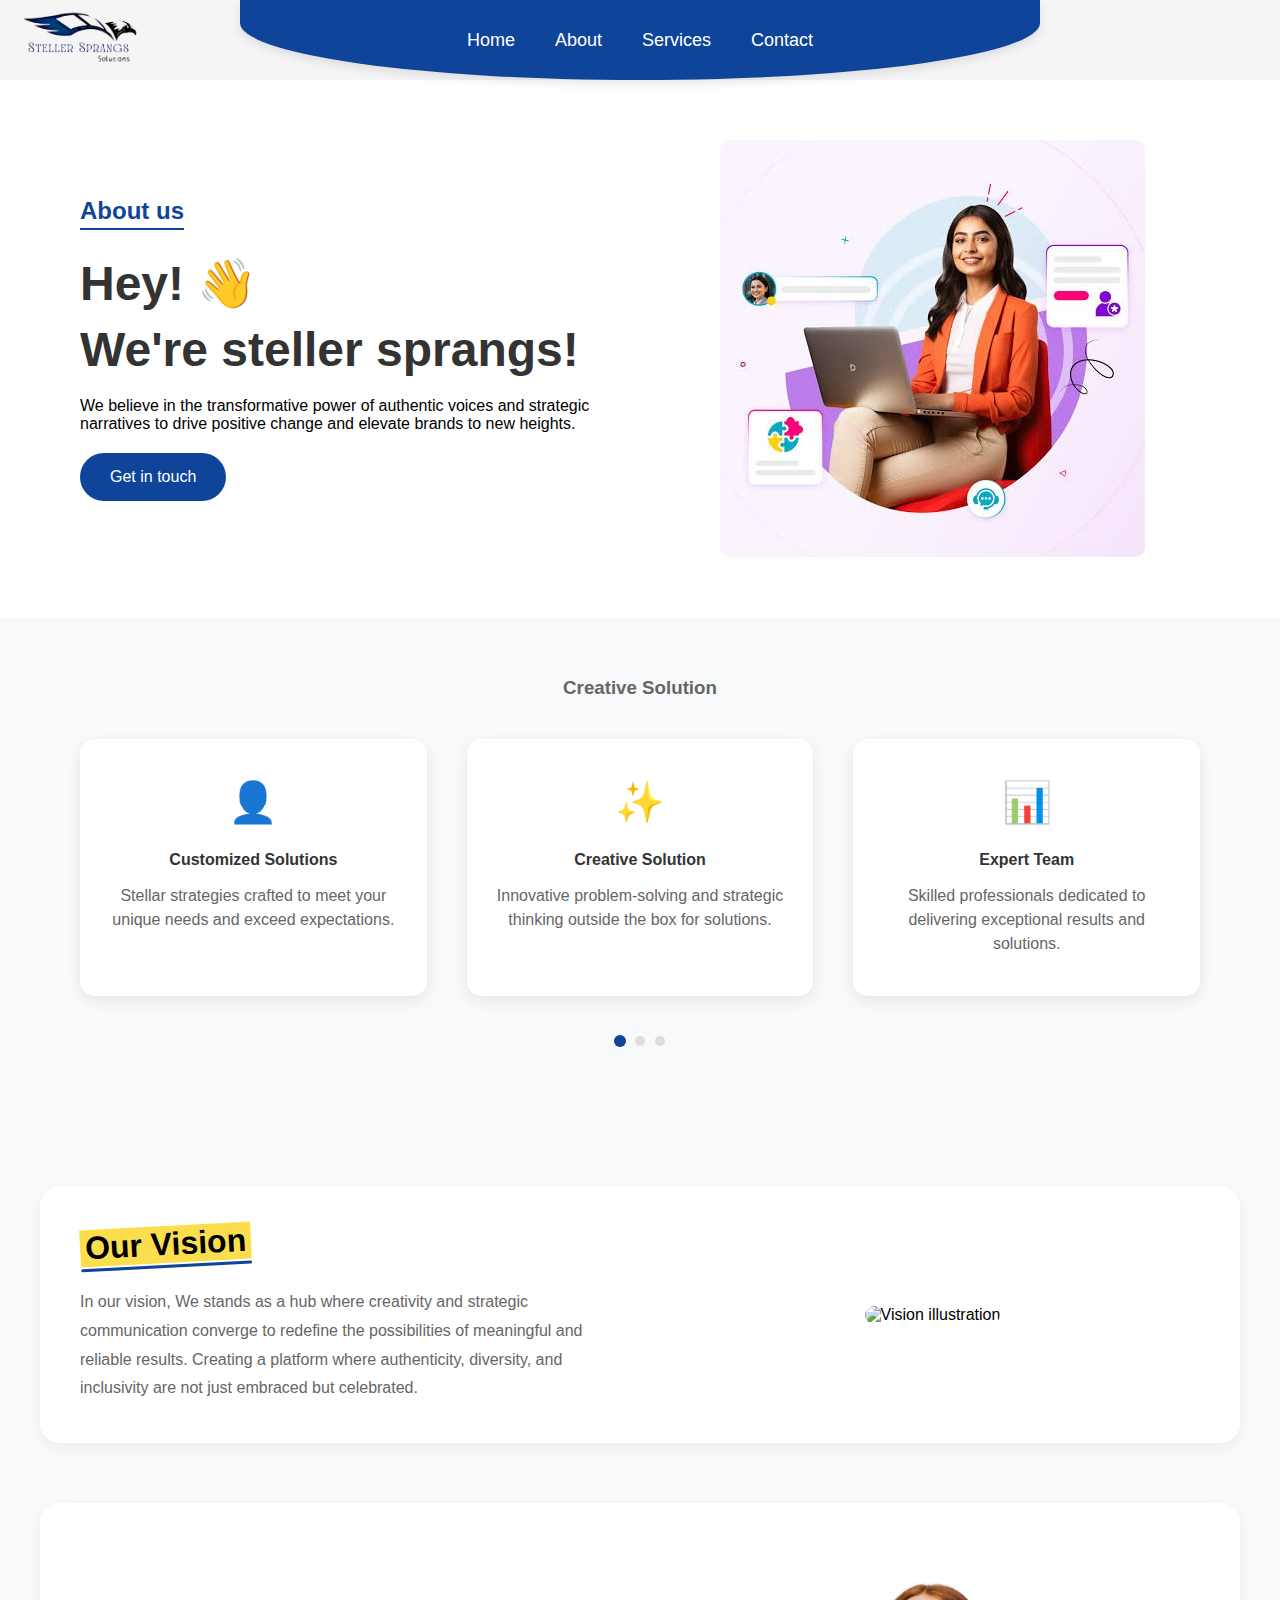
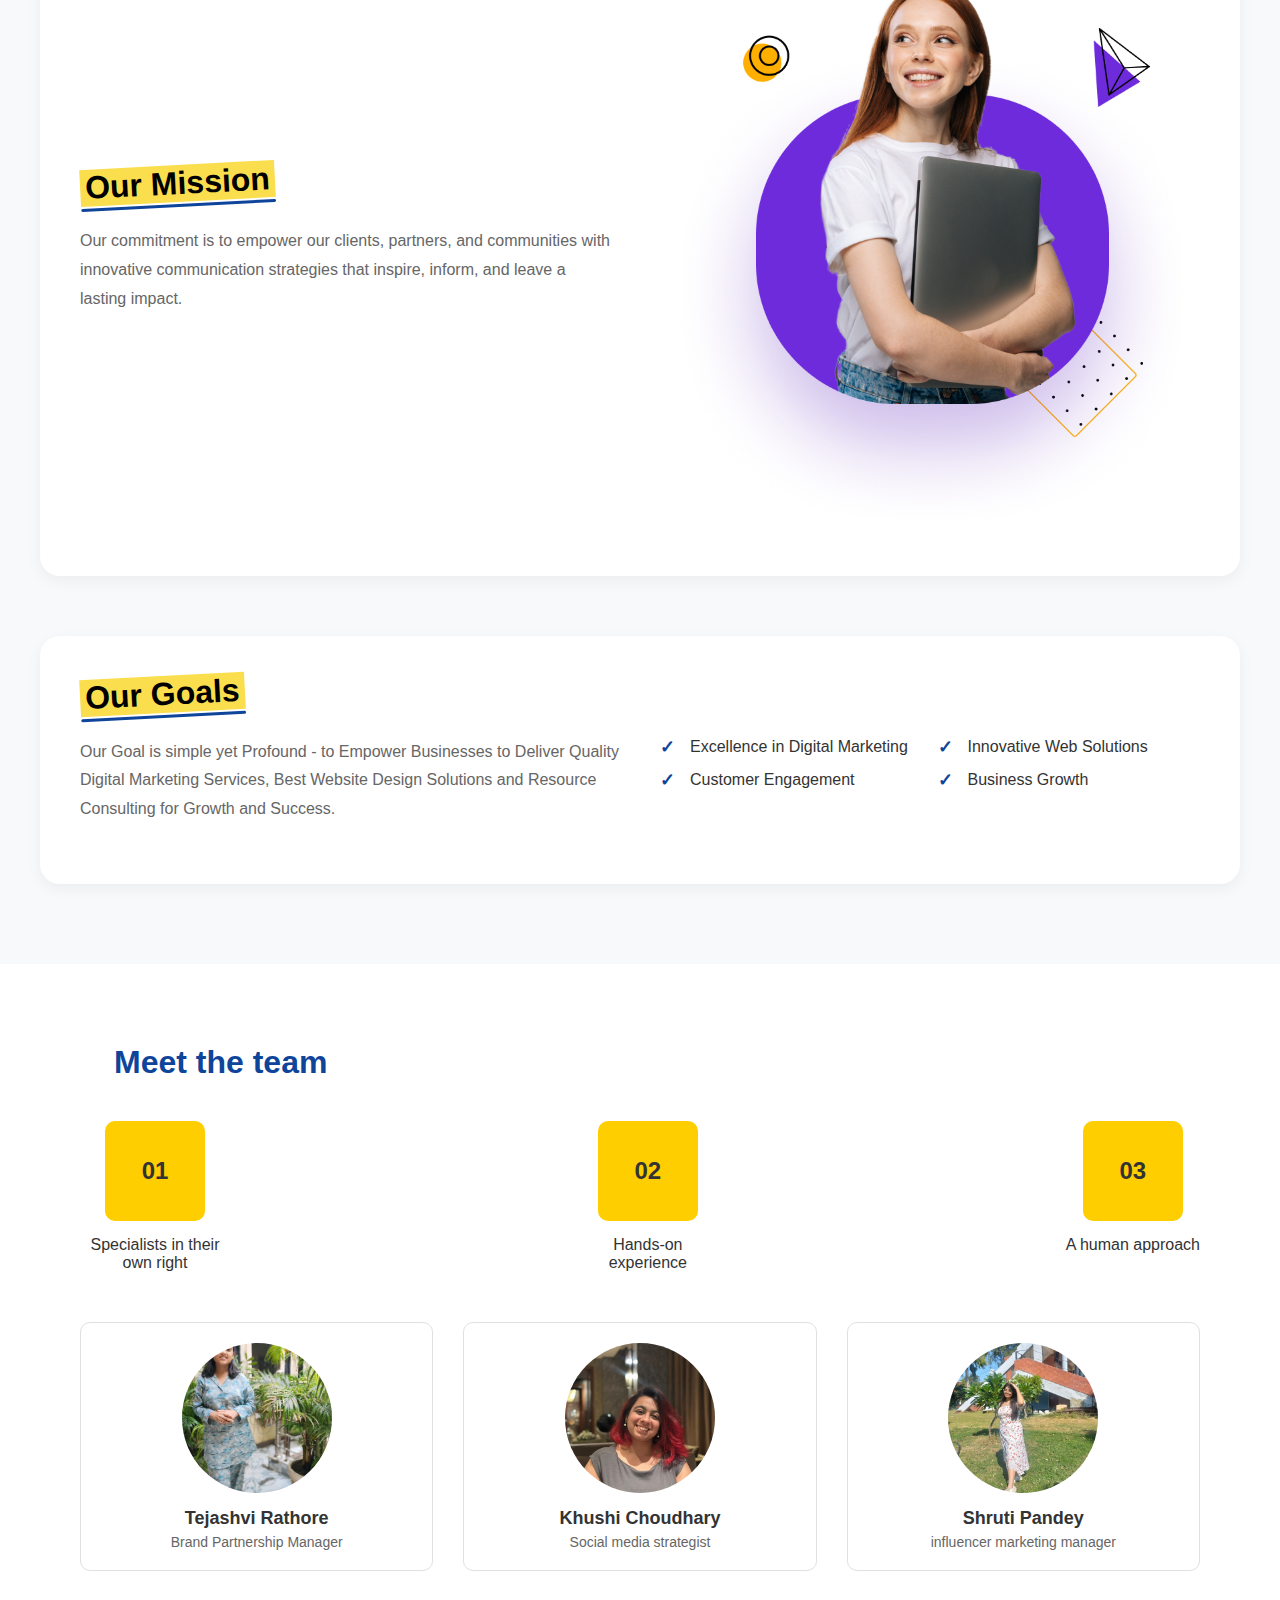
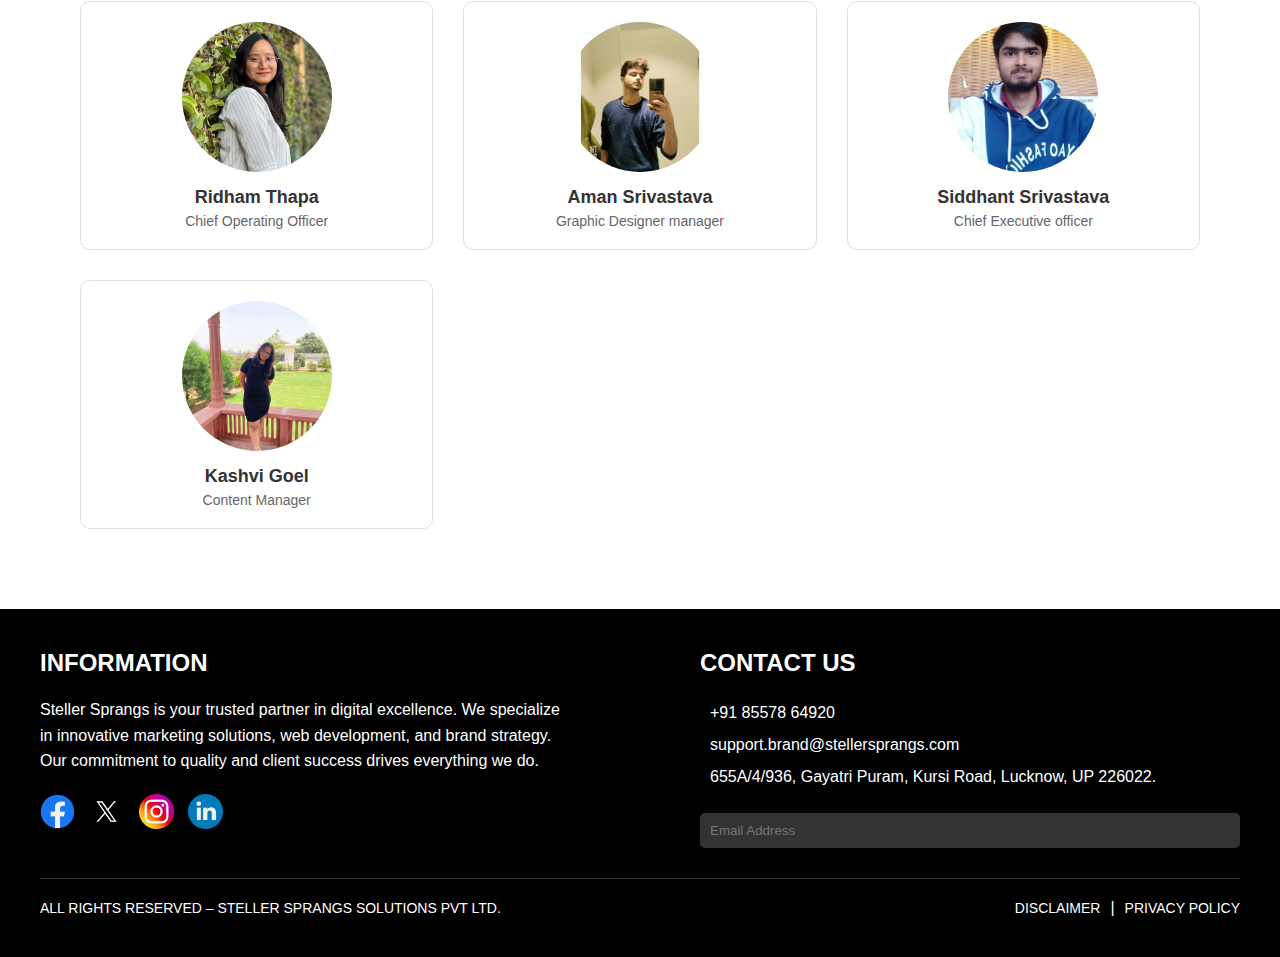
==== commit 1430957d: "changed footer information" ====
--- a/about-us.html
+++ b/about-us.html
@@ -209,8 +209,7 @@
         <div class="footer-content">
             <div class="information">
                 <h3>INFORMATION</h3>
-                <p>Lorem ipsum dolor sit amet, consectetur adipiscing elit. Ut elit tellus, luctus nec ullamcorper mattis,
-                    pulvinar dapibus leo.</p>
+                <p>Steller Sprangs is your trusted partner in digital excellence. We specialize in innovative marketing solutions, web development, and brand strategy. Our commitment to quality and client success drives everything we do.</p>
                 <div class="social-icons">
                     <a href="https://stellersprangs.com/"><img src="./contents/social/facebook.png" alt="Facebook"></a>
                     <a href="#"><img src="./contents/social/twitter.png" alt="Twitter"></a>
--- a/css/about-us.css
+++ b/css/about-us.css
@@ -234,6 +234,7 @@
     font-size: 16px;
     line-height: 1.8;
     color: #666;
+    margin-bottom: 20px;
 }
 
 .goals-points {
@@ -243,14 +244,18 @@
 .goals-points ul {
     list-style: none;
     padding: 0;
+    display: grid;
+    grid-template-columns: repeat(2, 1fr);
+    gap: 15px;
 }
 
 .goals-points li {
     position: relative;
     padding-left: 30px;
-    margin-bottom: 15px;
     font-size: 16px;
     color: #333;
+    display: flex;
+    align-items: center;
 }
 
 .goals-points li::before {
@@ -259,6 +264,7 @@
     left: 0;
     color: #0E459A;
     font-weight: bold;
+    font-size: 18px;
 }
 
 /* Team Section */
@@ -617,3 +623,57 @@
 html {
     scroll-behavior: smooth;
 }
+
+/* Update responsive styles for Goals section */
+@media (max-width: 991px) {
+    .goals {
+        padding: 30px;
+    }
+
+    .goals-content {
+        gap: 30px;
+    }
+}
+
+@media (max-width: 768px) {
+    .goals-content {
+        flex-direction: column;
+        gap: 25px;
+    }
+
+    .goals {
+        padding: 25px;
+    }
+
+    .goals h3 {
+        font-size: 28px;
+        text-align: center;
+    }
+
+    .goals-text p {
+        text-align: center;
+    }
+}
+
+@media (max-width: 576px) {
+    .goals {
+        padding: 20px;
+    }
+
+    .goals h3 {
+        font-size: 24px;
+    }
+
+    .goals-points ul {
+        grid-template-columns: 1fr;
+    }
+
+    .goals-text p {
+        font-size: 15px;
+        line-height: 1.6;
+    }
+
+    .goals-points li {
+        font-size: 15px;
+    }
+}
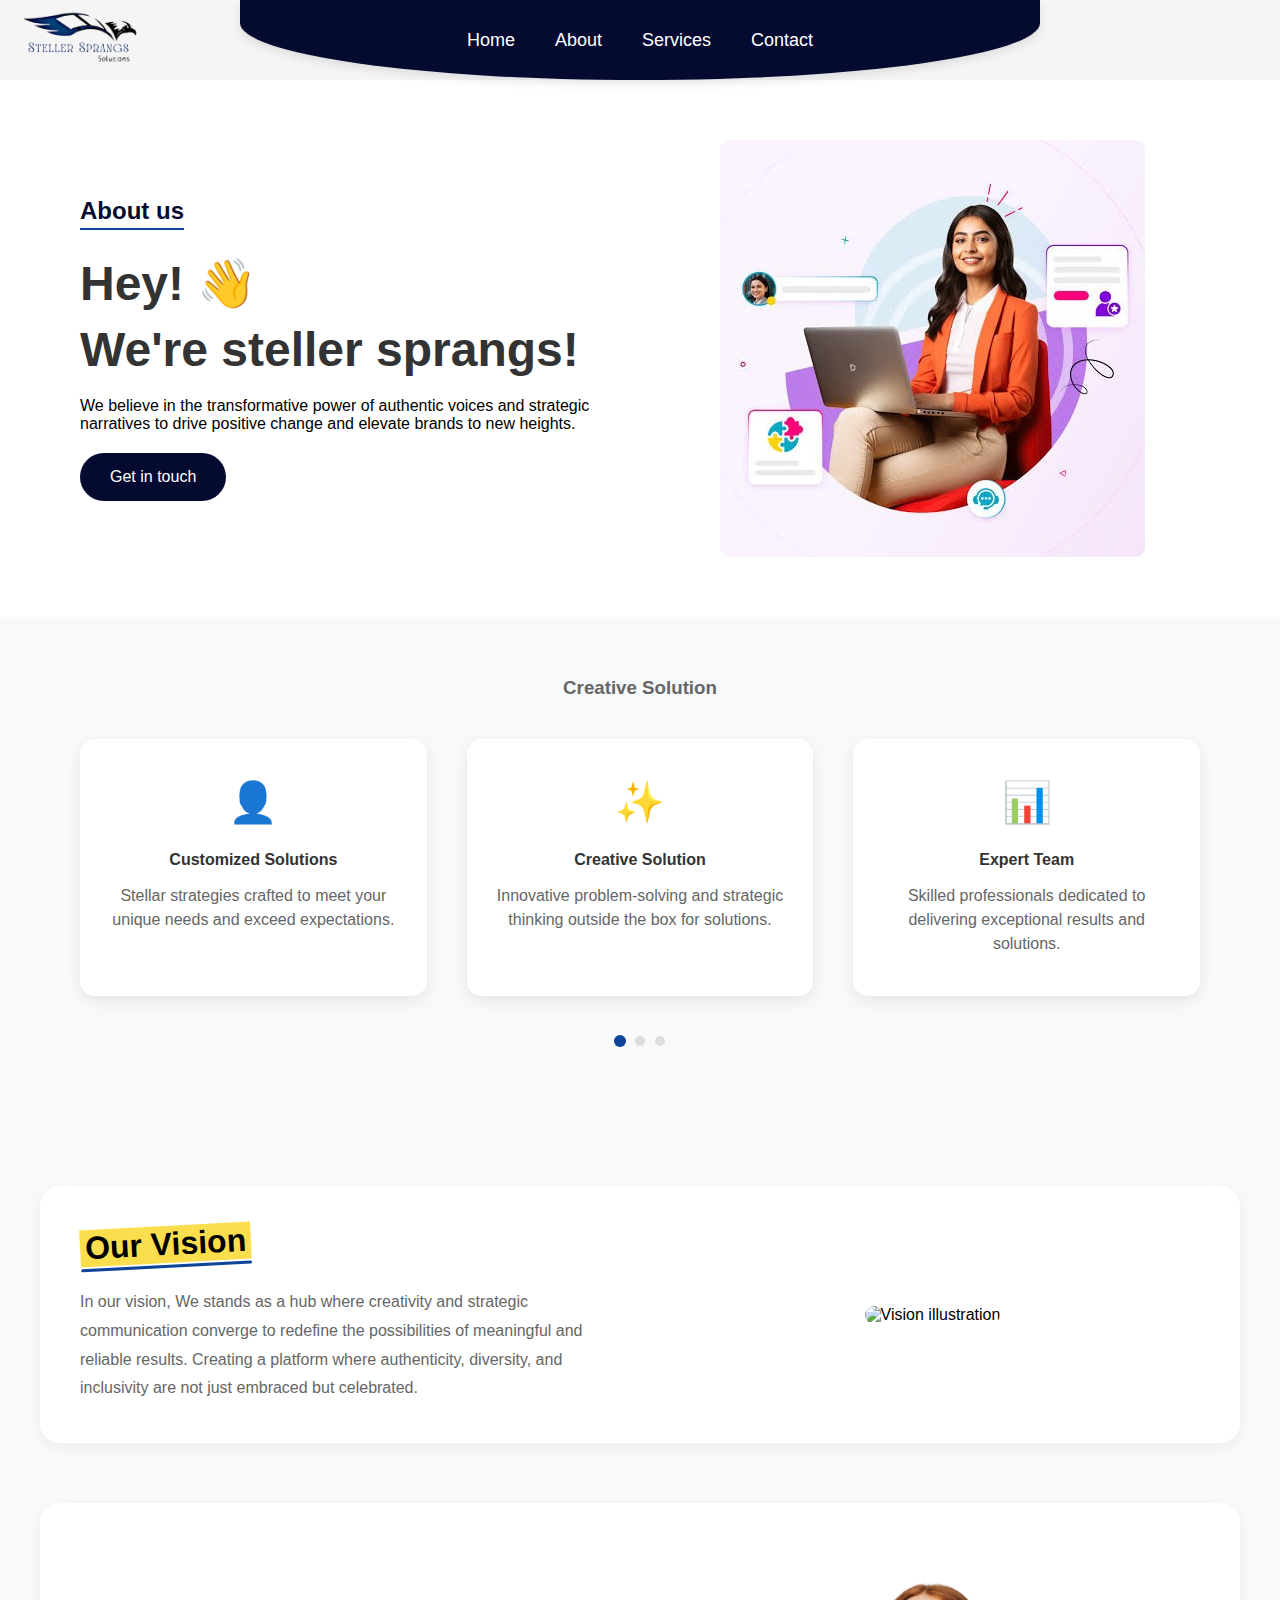
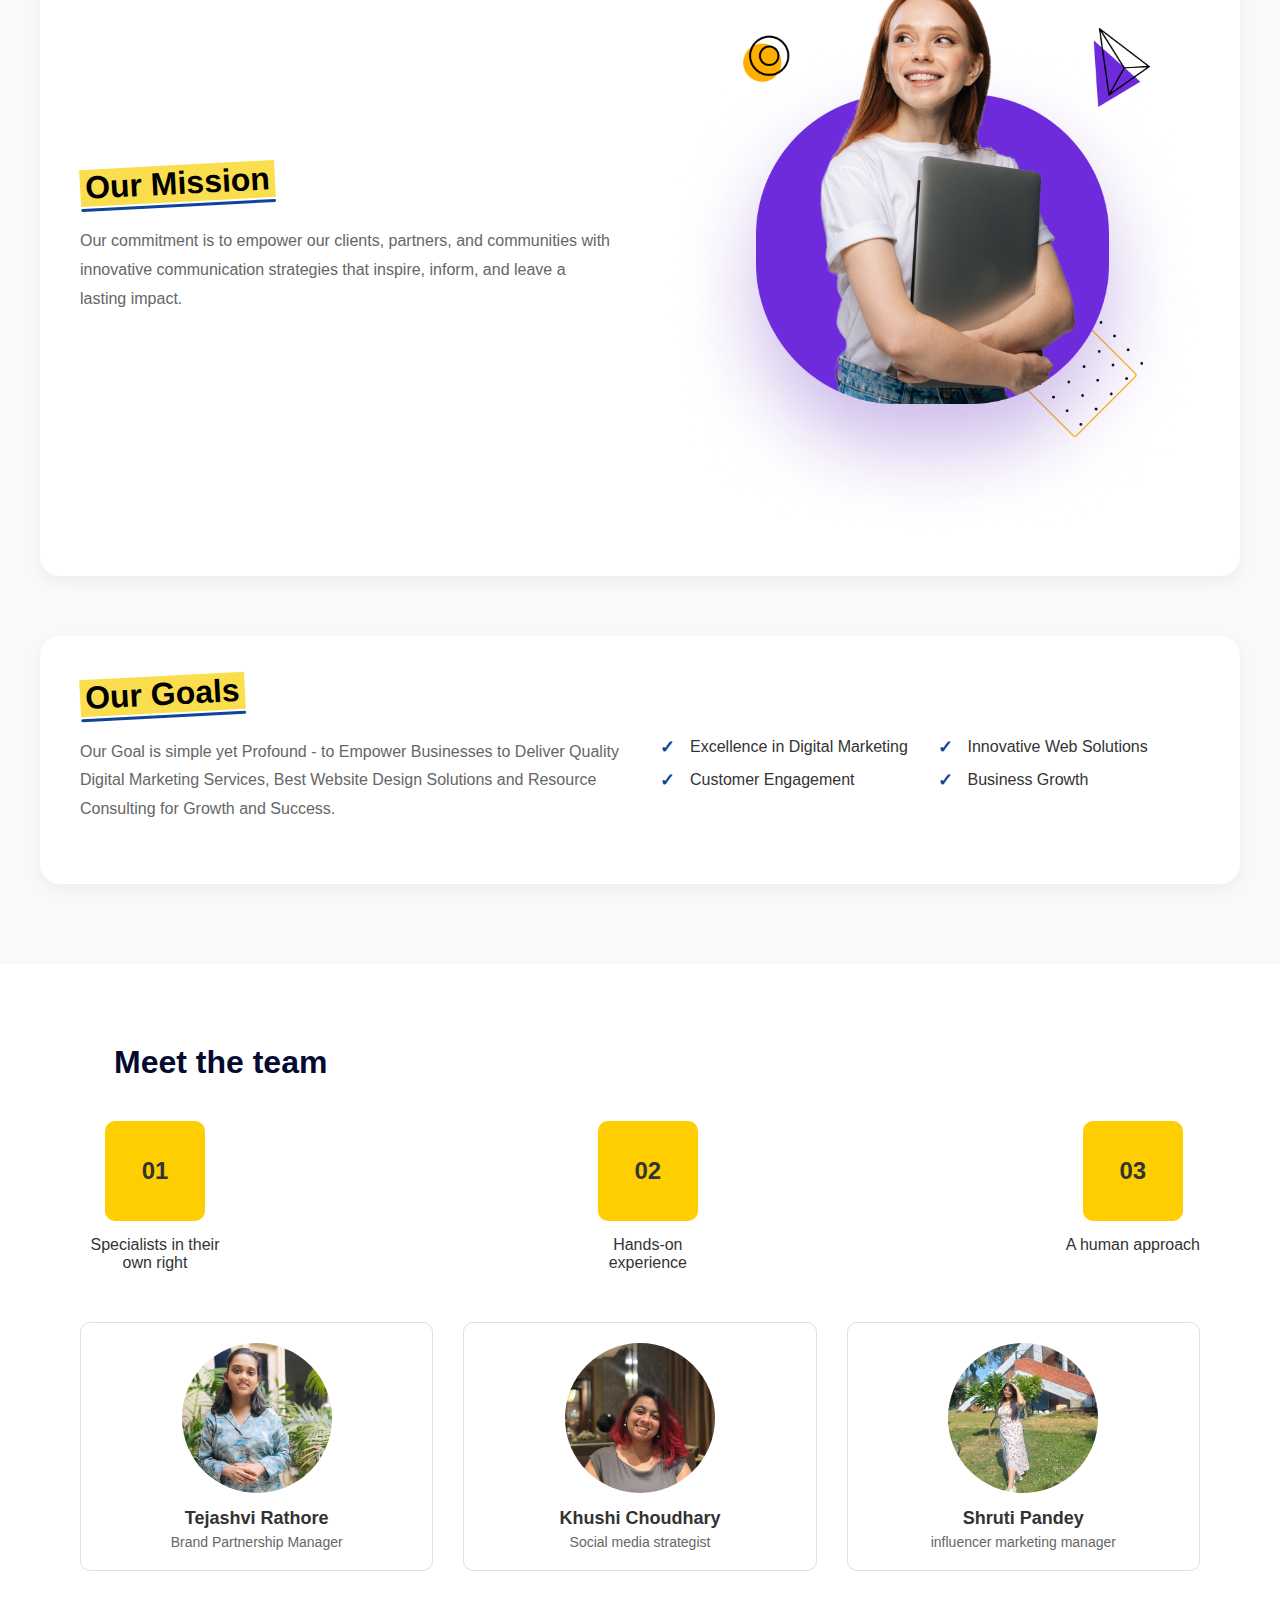
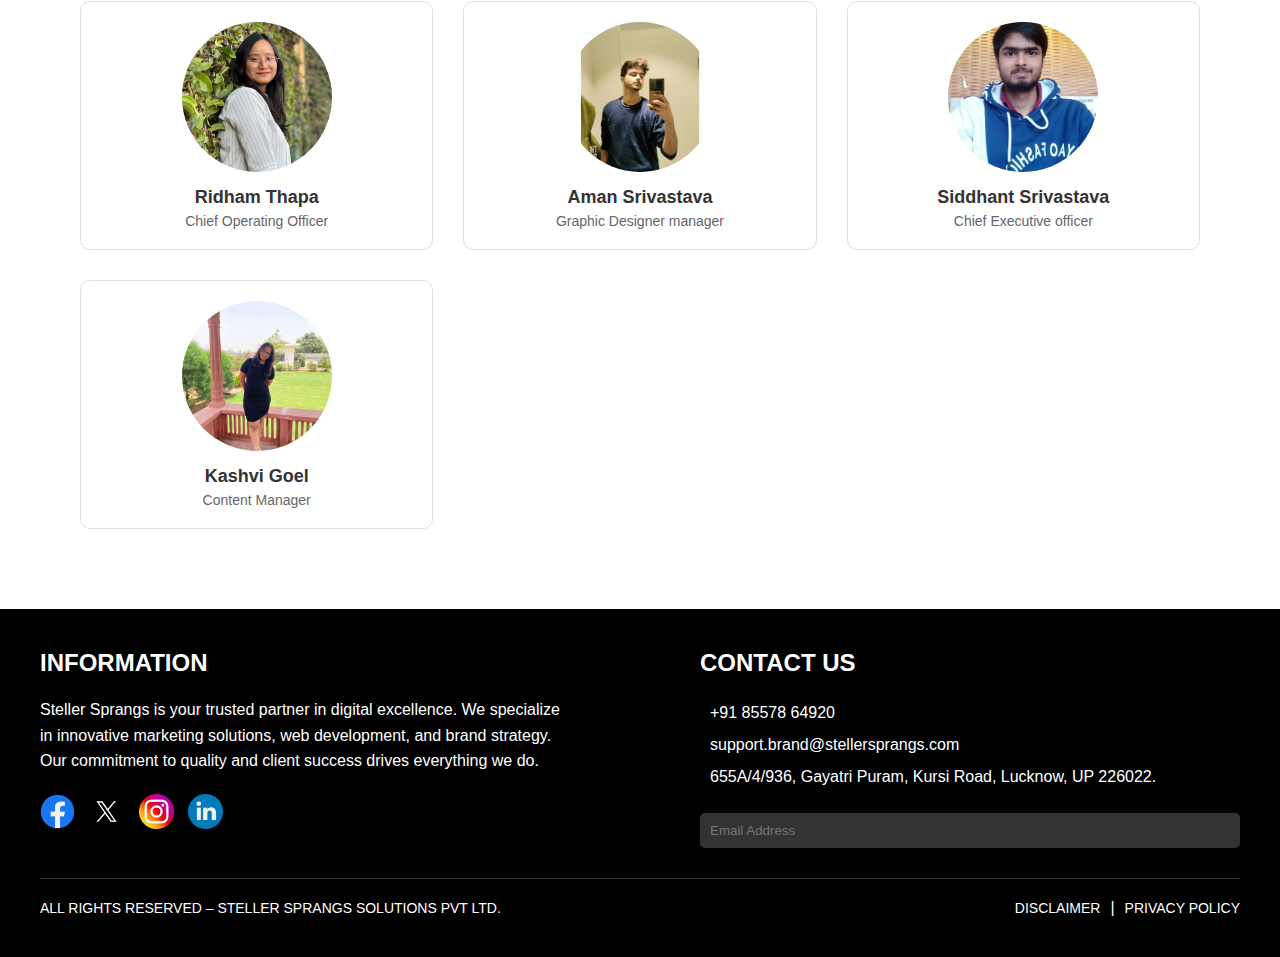
==== commit 0274caa8: "updated facebook, linkedin urls" ====
--- a/about-us.html
+++ b/about-us.html
@@ -211,7 +211,7 @@
                 <h3>INFORMATION</h3>
                 <p>Steller Sprangs is your trusted partner in digital excellence. We specialize in innovative marketing solutions, web development, and brand strategy. Our commitment to quality and client success drives everything we do.</p>
                 <div class="social-icons">
-                    <a href="https://stellersprangs.com/"><img src="./contents/social/facebook.png" alt="Facebook"></a>
+                    <a href="https://www.facebook.com/profile.php?id=61556346120114"><img src="./contents/social/facebook.png" alt="Facebook"></a>
                     <a href="#"><img src="./contents/social/twitter.png" alt="Twitter"></a>
                     <a href="https://www.instagram.com/steller_sprangs?igsh=bXA3c292eGlhbzV4"><img src="./contents/social/instagram.png" alt="Instagram"></a>
                     <a href="https://www.linkedin.com/company/steller-sprangs/"><img src="./contents/social/linkedin.png" alt="LinkedIn"></a>
--- a/css/style.css
+++ b/css/style.css
@@ -1,11 +1,16 @@
 /* styles.css */
 :root {
     --brand-color: #0E459A;
+    --brand-color: #050a30;
     /* Brand color */
+
     --yellow-color: #FBDE4D;
     /* Yellow color */
     --body-color: #e9faff;
     /* Body color */
+    --accent-blue: #1A73E8;
+    --accent-blue: #050a30;
+    /* Accent blue color */
 }
 
 * {
@@ -362,7 +367,7 @@
 }
 
 .highlight-text {
-    color: #2663FF;
+    color: var(--accent-blue);
 }
 
 .text-content p {
@@ -608,7 +613,7 @@
 }
 
 .services-section h2 span {
-    color: #1A73E8;
+    color: var(--accent-blue);
 }
 
 .services-container {
@@ -712,7 +717,7 @@
 }
 
 .why-choose-us h2 span {
-    color: #1A73E8;
+    color: var(--accent-blue);
 }
 
 .why-choose-us p {
@@ -876,7 +881,7 @@
 }
 
 .testimonials-header h2 span {
-    color: #6236FF;
+    color: var(--accent-blue);
 }
 
 .testimonials-header .subtitle {
--- a/css/about-us.css
+++ b/css/about-us.css
@@ -1,3 +1,14 @@
+/* Add CSS variables at the top, matching styles.css */
+:root {
+    --brand-color: #0E459A;
+    --brand-color: #050a30;
+    --yellow-color: #FBDE4D;
+    --body-color: #e9faff;
+
+    --accent-blue: #1A73E8;
+    --accent-blue: #050a30;
+}
+
 /* About Hero Section */
 .about-hero {
     display: flex;
@@ -13,7 +24,7 @@
 }
 
 .about-content h2 {
-    color: #0E459A;
+    color: var(--accent-blue);
     font-size: 24px;
     margin-bottom: 30px;
     position: relative;
@@ -44,7 +55,7 @@
     display: inline-flex;
     align-items: center;
     padding: 15px 30px;
-    background-color: #0E459A;
+    background-color: var(--accent-blue);
     color: white;
     text-decoration: none;
     border-radius: 30px;
@@ -54,7 +65,7 @@
 }
 
 .get-in-touch:hover {
-    background-color: #0d3d87;
+    background-color: var(--accent-blue);
     transform: translateY(-2px);
 }
 
@@ -274,7 +285,7 @@
 }
 
 .team-section h2 {
-    color: #0E459A;
+    color: var(--accent-blue);
     font-size: 32px;
     margin-bottom: 40px;
     display: flex;
@@ -677,3 +688,11 @@
         font-size: 15px;
     }
 }
+
+
+@media (max-width: 768px) {
+    .team-section {
+        padding: 40px; /* Reduced padding for medium screens */
+    }
+}
+
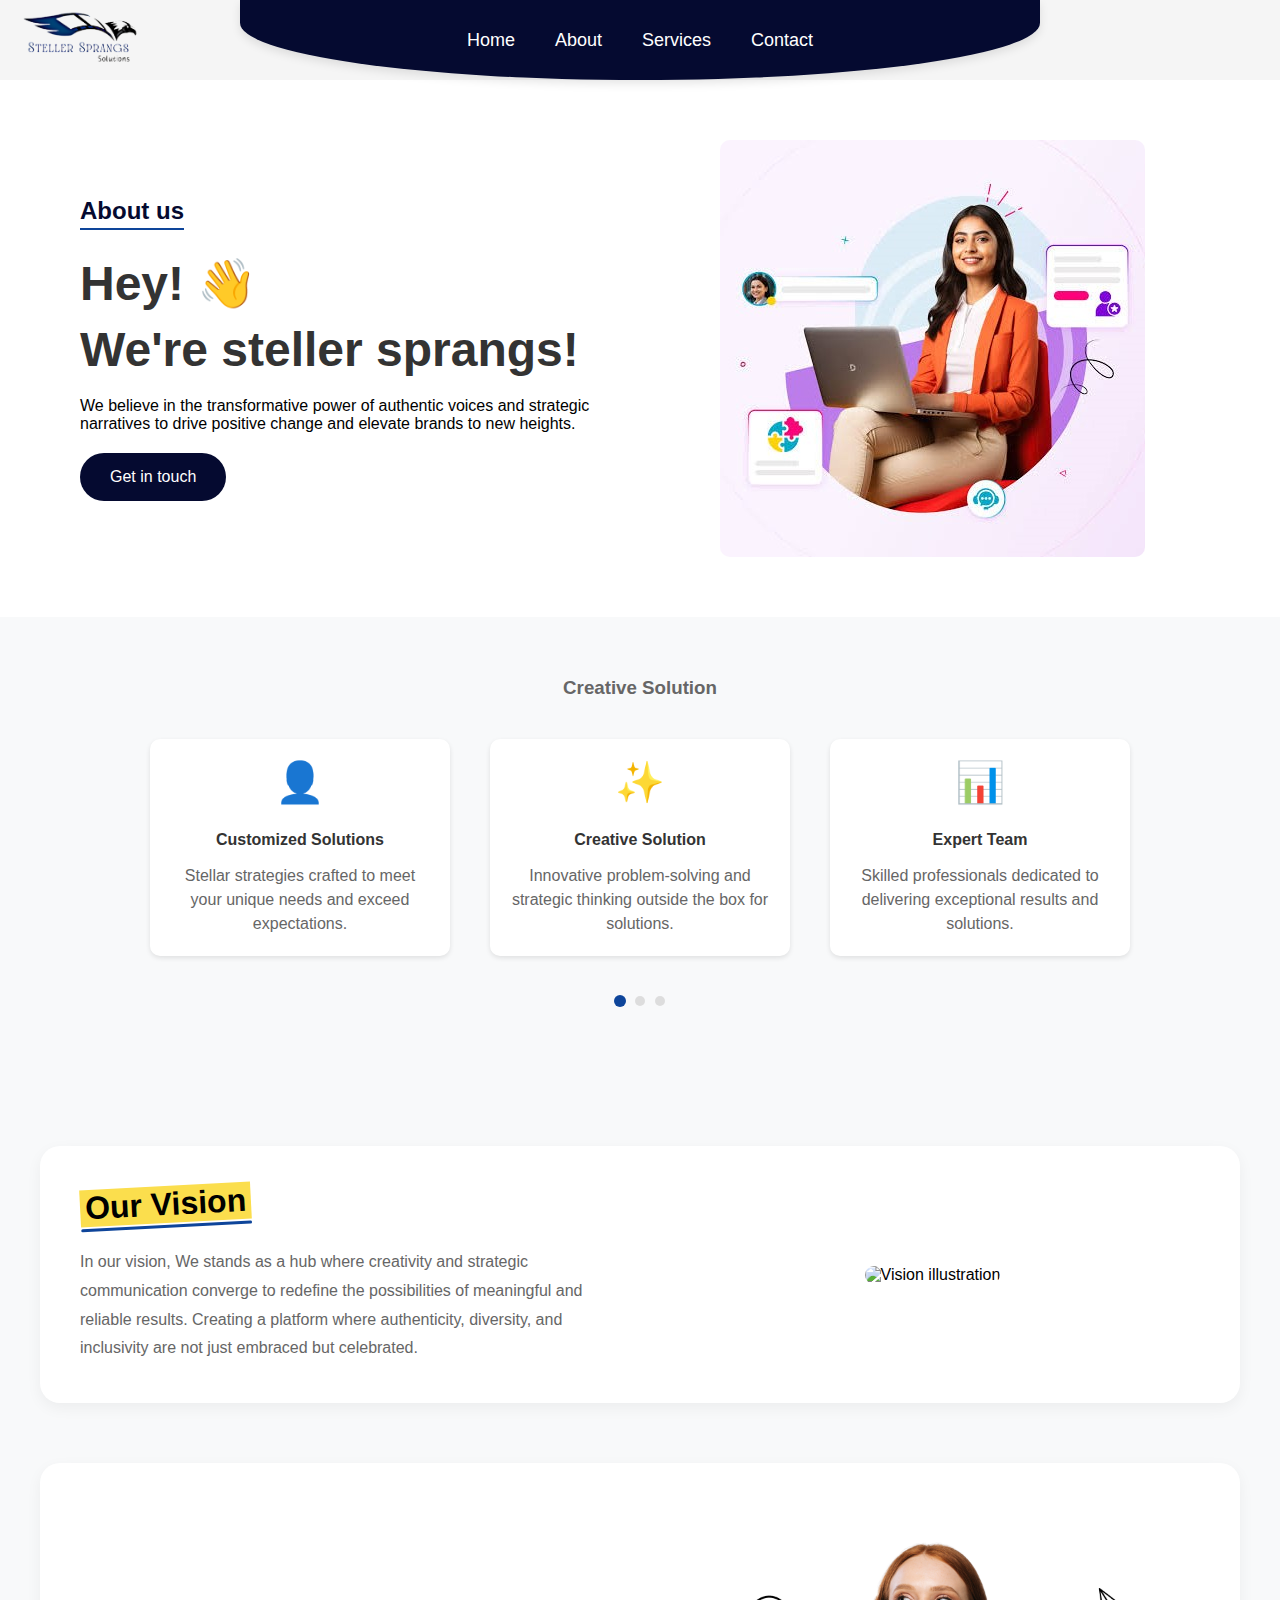
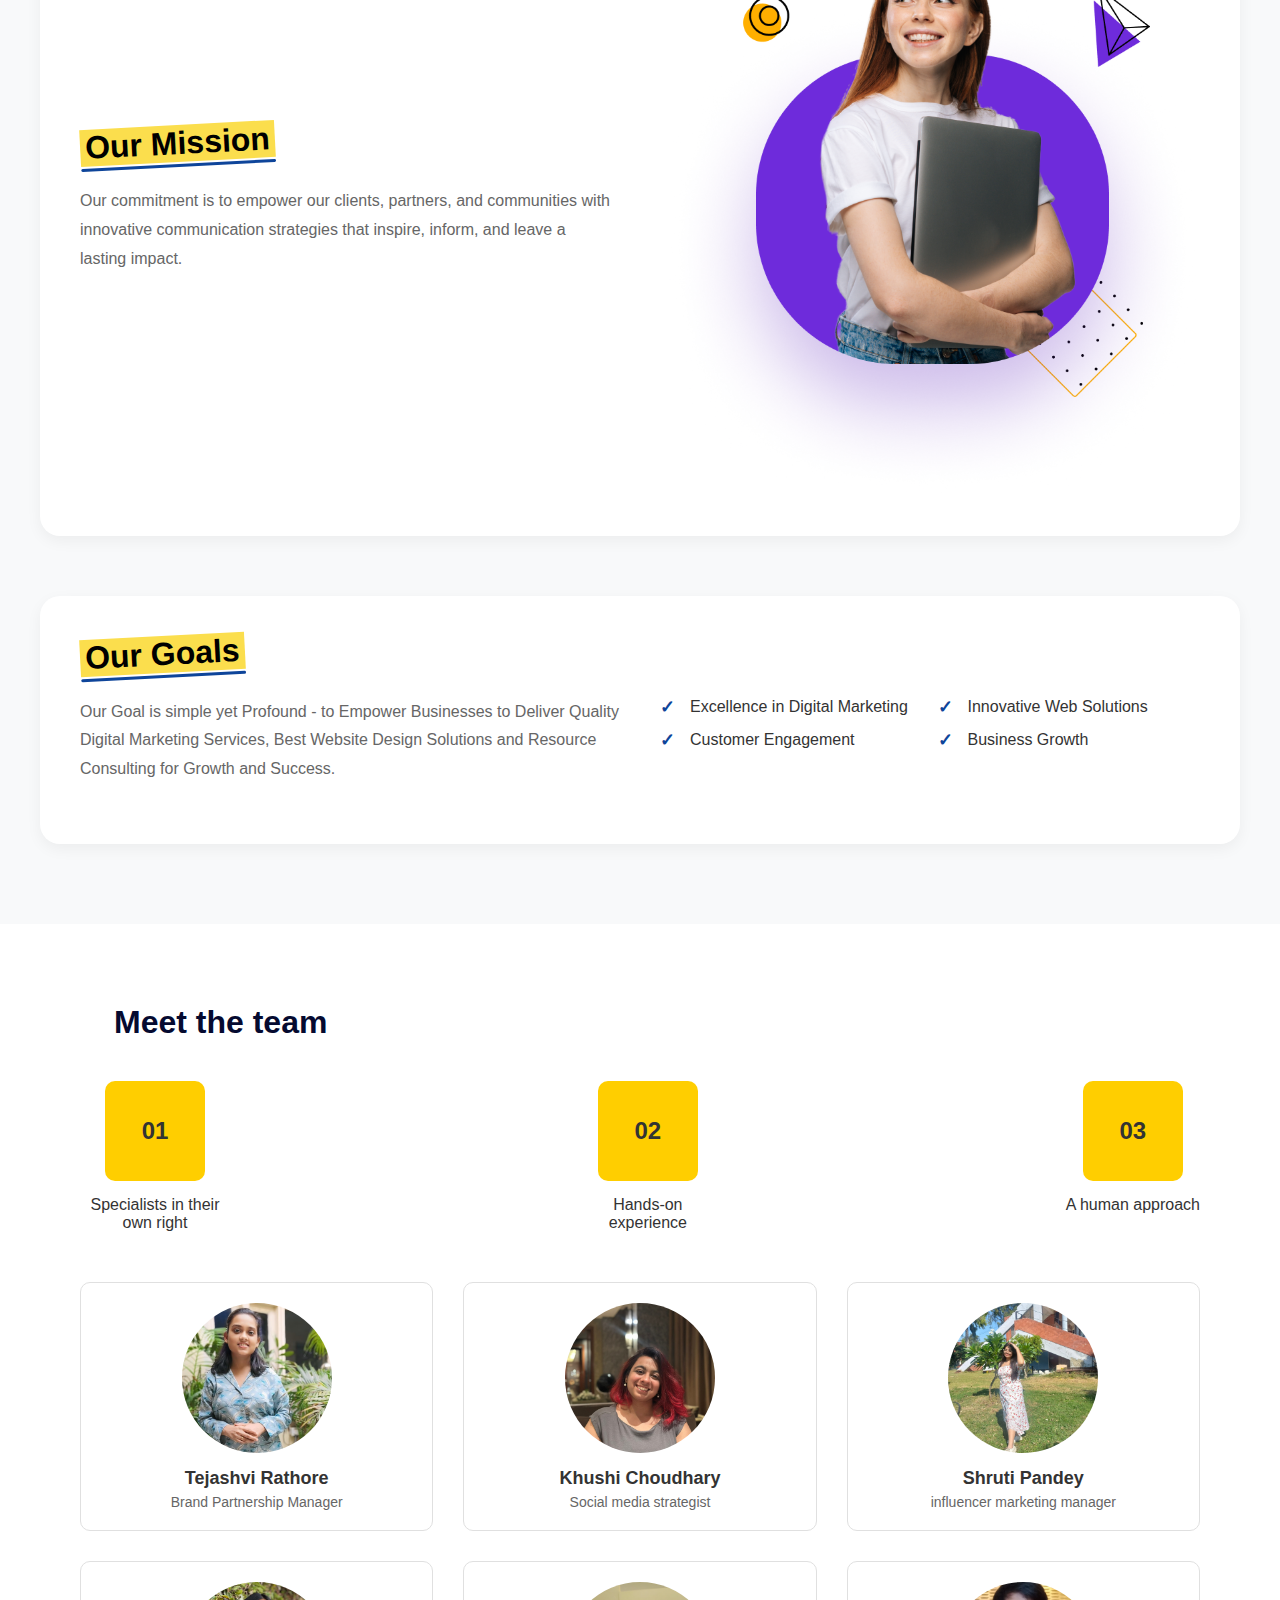
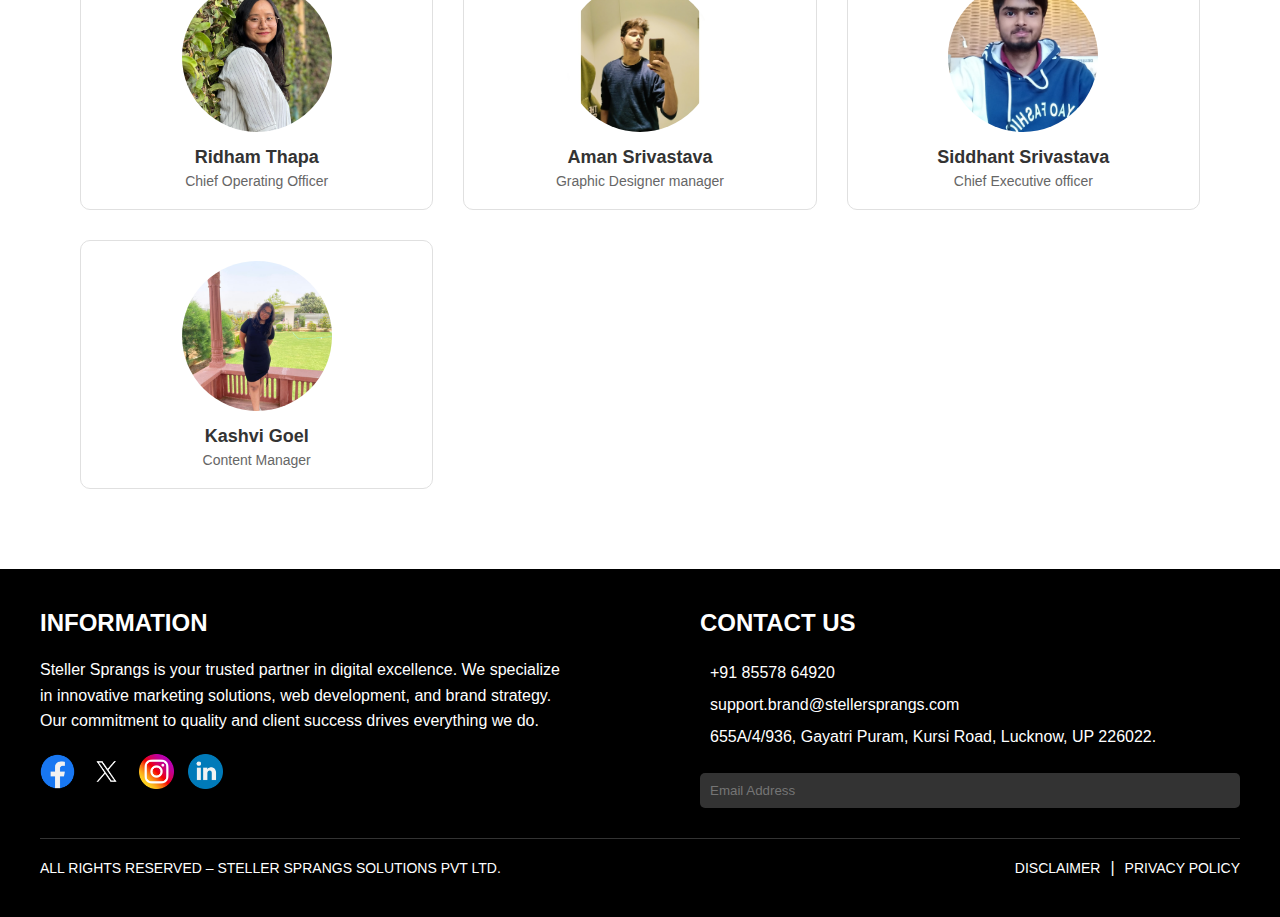
==== commit e2e12bbd: "asdsads" ====
--- a/about-us.html
+++ b/about-us.html
@@ -68,27 +68,59 @@
     <!-- Creative Solution Section -->
     <section class="creative-solution">
         <h3>Creative Solution</h3>
-        <div class="solution-cards">
-            <div class="solution-card">
-                <div class="card-icon">👤</div>
-                <h4>Customized Solutions</h4>
-                <p>Stellar strategies crafted to meet your unique needs and exceed expectations.</p>
-            </div>
-            <div class="solution-card">
-                <div class="card-icon">✨</div>
-                <h4>Creative Solution</h4>
-                <p>Innovative problem-solving and strategic thinking outside the box for solutions.</p>
-            </div>
-            <div class="solution-card">
-                <div class="card-icon">📊</div>
-                <h4>Expert Team</h4>
-                <p>Skilled professionals dedicated to delivering exceptional results and solutions.</p>
-            </div>
-        </div>
-        <div class="slider-dots">
-            <span class="dot active"></span>
-            <span class="dot"></span>
-            <span class="dot"></span>
+        <div class="solution-slider">
+            <div class="solution-cards">
+                <div class="solution-card">
+                    <div class="card-icon">👤</div>
+                    <h4>Customized Solutions</h4>
+                    <p>Stellar strategies crafted to meet your unique needs and exceed expectations.</p>
+                </div>
+                <div class="solution-card">
+                    <div class="card-icon">✨</div>
+                    <h4>Creative Solution</h4>
+                    <p>Innovative problem-solving and strategic thinking outside the box for solutions.</p>
+                </div>
+                <div class="solution-card">
+                    <div class="card-icon">📊</div>
+                    <h4>Expert Team</h4>
+                    <p>Skilled professionals dedicated to delivering exceptional results and solutions.</p>
+                </div>
+                <div class="solution-card">
+                    <div class="card-icon">⭐</div>
+                    <h4>Quality Service</h4>
+                    <p>We ensure the highest standards in all our services to meet your expectations.</p>
+                </div>
+                <div class="solution-card">
+                    <div class="card-icon">🏅</div>
+                    <h4>Accredited</h4>
+                    <p>Our services are recognized and accredited by industry leaders.</p>
+                </div>
+                <div class="solution-card">
+                    <div class="card-icon">💼</div>
+                    <h4>Well Skilled Team</h4>
+                    <p>Our team is equipped with the skills and knowledge to tackle any challenge.</p>
+                </div>
+                <div class="solution-card">
+                    <div class="card-icon">⏰</div>
+                    <h4>Time Availability</h4>
+                    <p>We are available to assist you whenever you need us.</p>
+                </div>
+                <div class="solution-card">
+                    <div class="card-icon">💬</div>
+                    <h4>Quick Response</h4>
+                    <p>We pride ourselves on our quick response times to client inquiries.</p>
+                </div>
+                <div class="solution-card">
+                    <div class="card-icon">✔</div>
+                    <h4>On Time</h4>
+                    <p>We deliver our services on time, every time.</p>
+                </div>
+            </div>
+            <div class="slider-dots">
+                <span class="dot active"></span>
+                <span class="dot"></span>
+                <span class="dot"></span>
+            </div>
         </div>
     </section>
 
--- a/css/about-us.css
+++ b/css/about-us.css
@@ -87,6 +87,7 @@
     padding: 60px 80px;
     text-align: center;
     background-color: #f8f9fa;
+    overflow: hidden;
 }
 
 .creative-solution h3 {
@@ -94,22 +95,25 @@
     margin-bottom: 40px;
 }
 
+.solution-slider {
+    position: relative;
+}
+
 .solution-cards {
     display: flex;
-    gap: 30px;
     justify-content: center;
-    margin: 40px auto;
-    max-width: 1200px;
+    gap: 20px;
+    transition: transform 0.5s ease; /* Smooth transition for sliding effect */
 }
 
 .solution-card {
+    flex: 0 0 calc(33.33% - 20px);
+    max-width: 300px;
+    padding: 20px;
     background: white;
-    padding: 40px 30px;
-    border-radius: 15px;
-    box-shadow: 0 5px 15px rgba(0, 0, 0, 0.08);
-    flex: 1;
-    max-width: 350px;
-    transition: transform 0.3s ease;
+    border-radius: 10px;
+    box-shadow: 0 2px 5px rgba(0, 0, 0, 0.1);
+    transition: transform 0.3s;
 }
 
 .solution-card:hover {
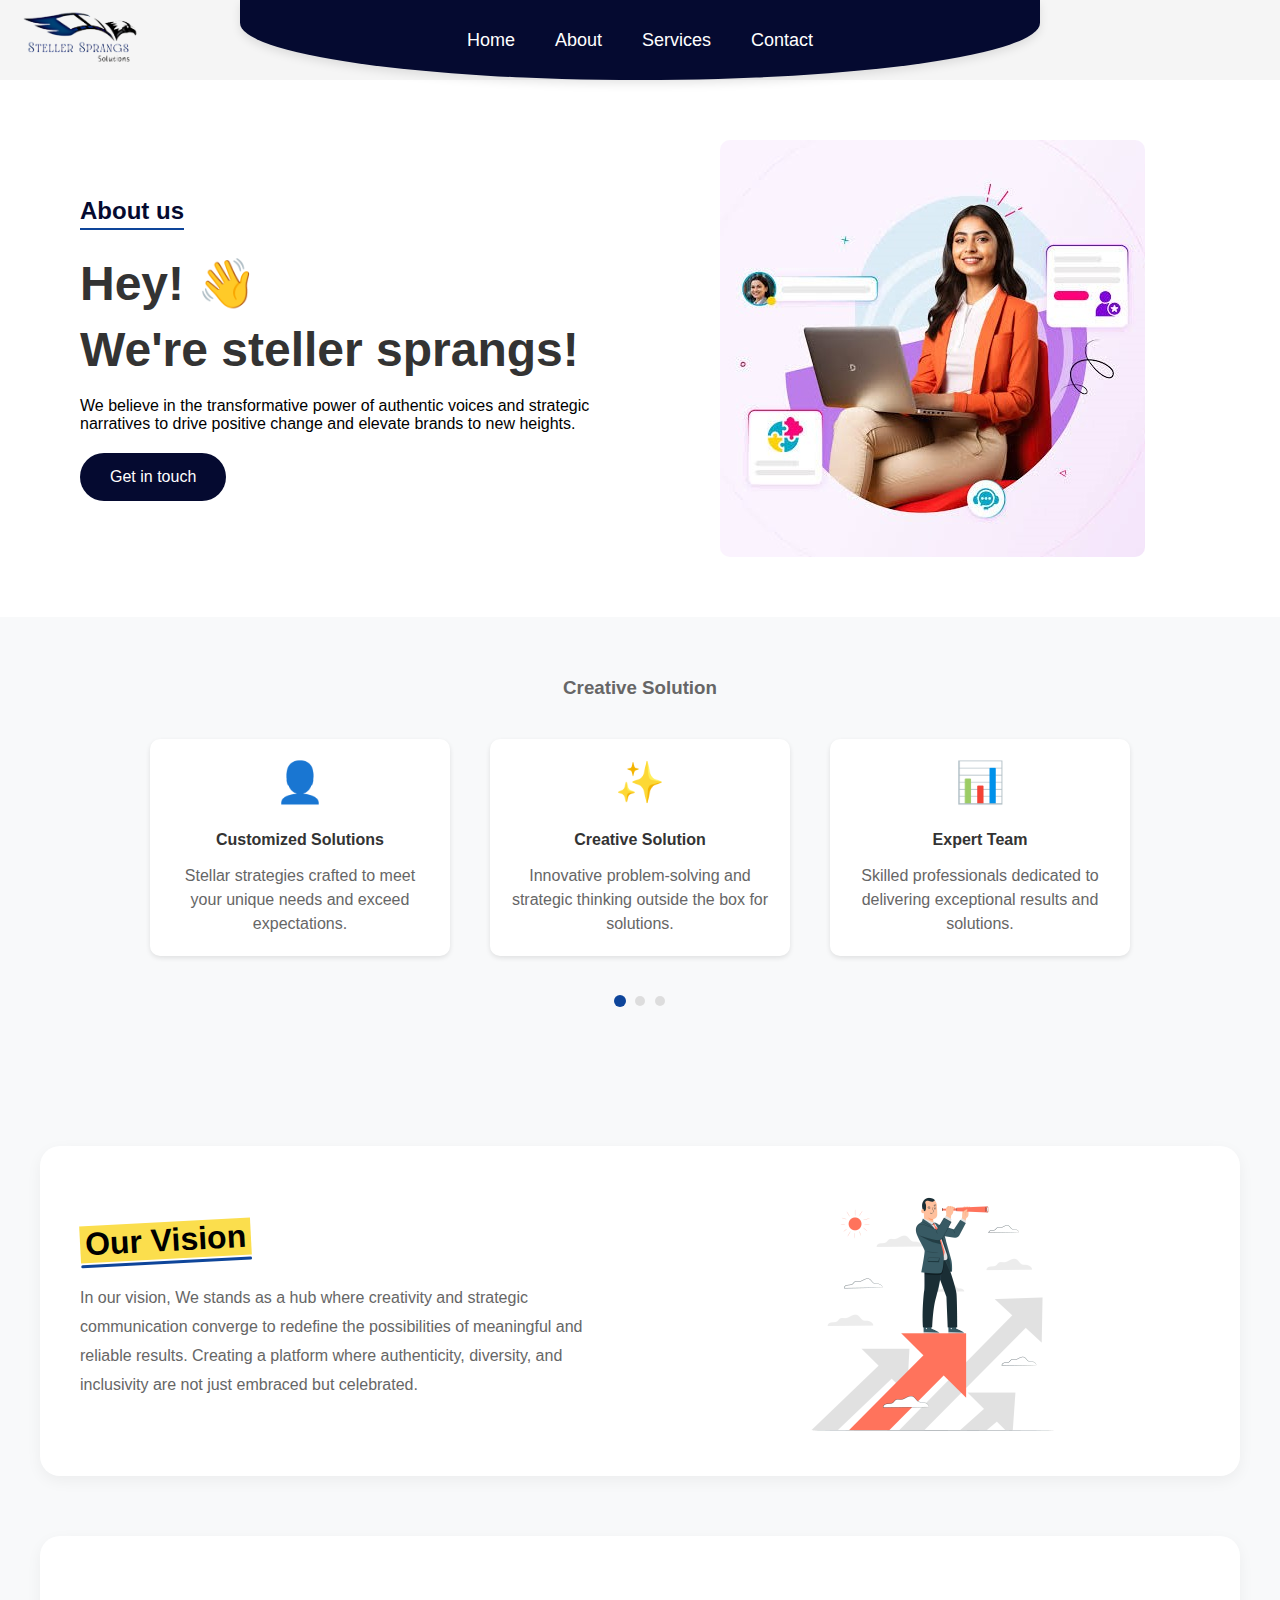
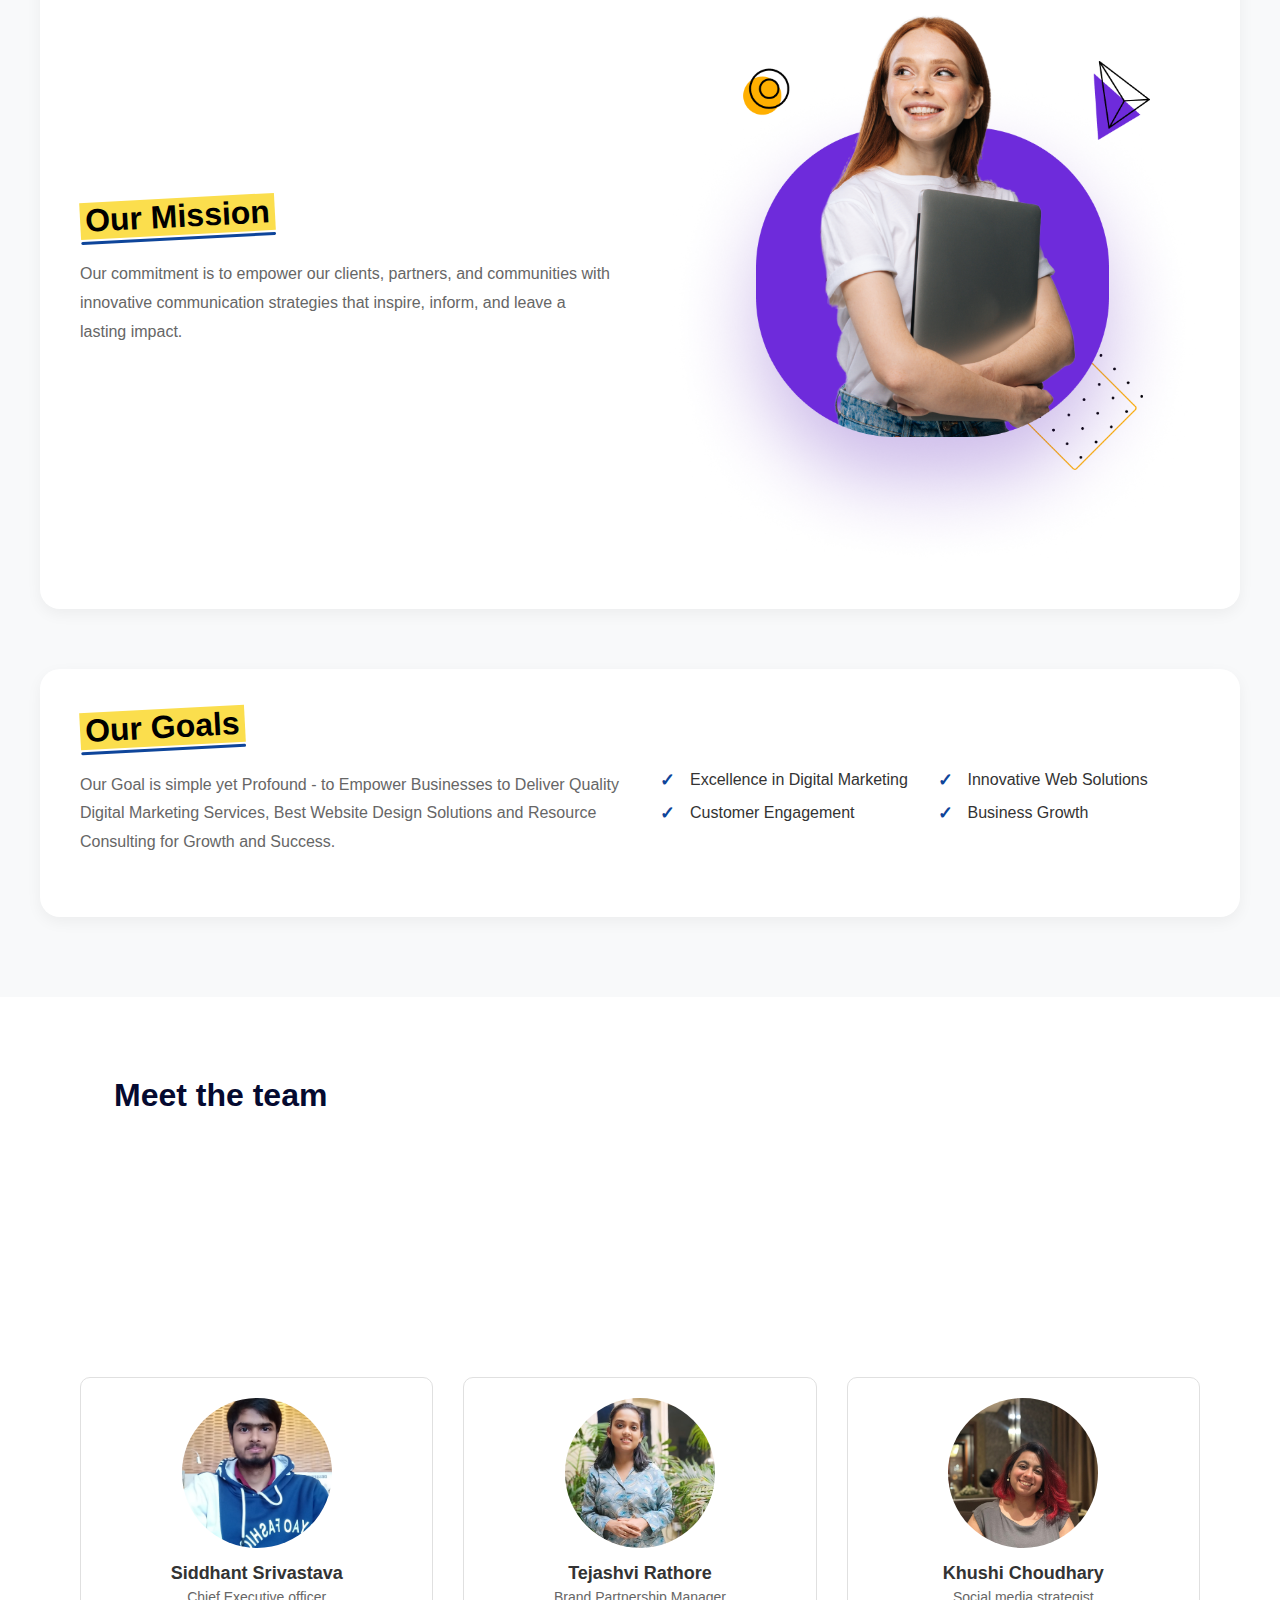
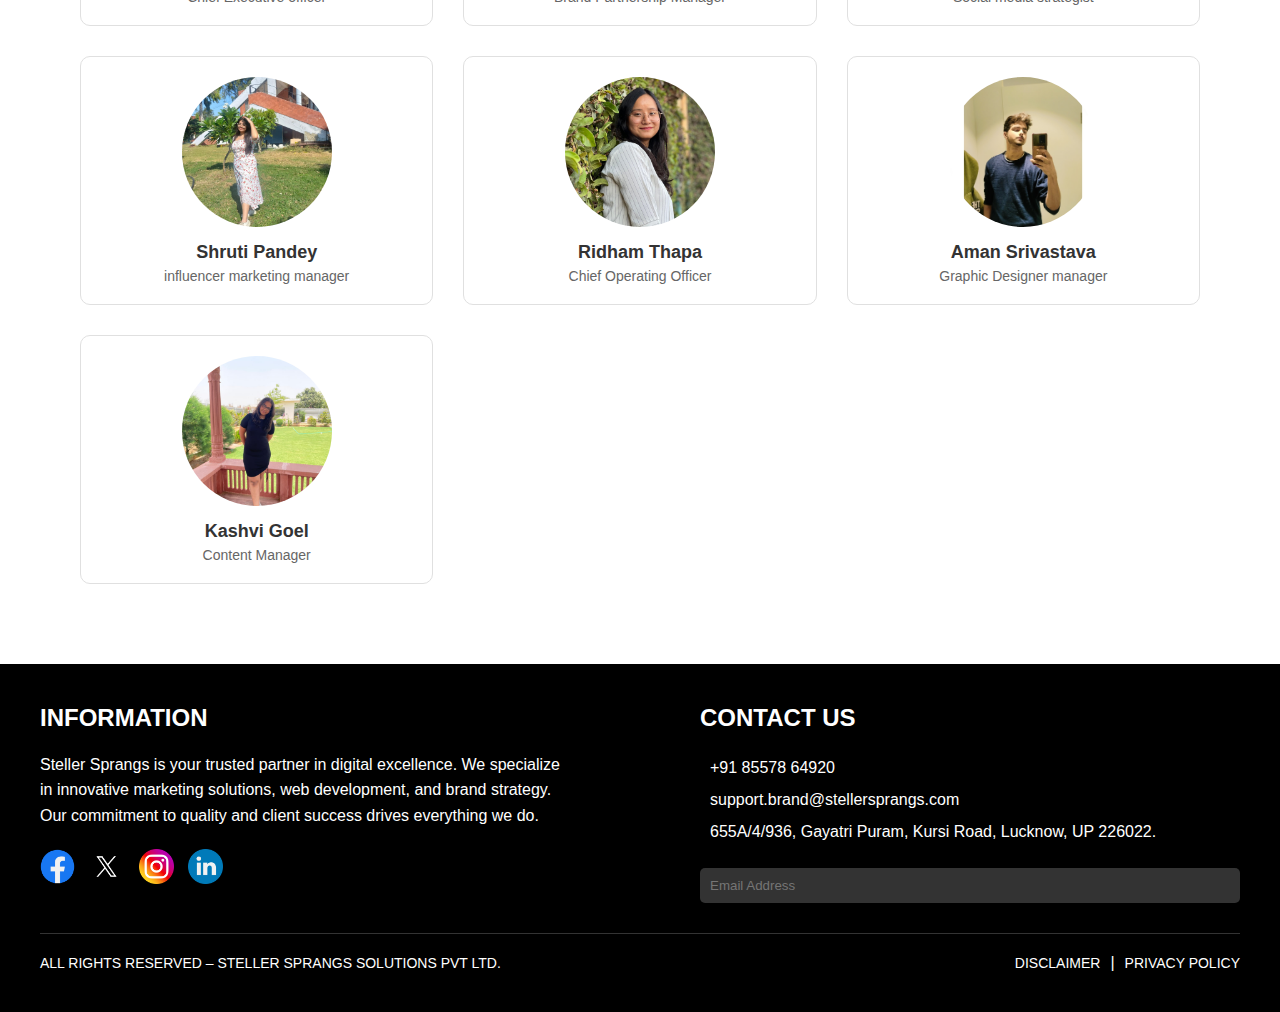
==== commit bc090bb4: "jinhga lala" ====
--- a/about-us.html
+++ b/about-us.html
@@ -133,7 +133,7 @@
                     <p>In our vision, We stands as a hub where creativity and strategic communication converge to redefine the possibilities of meaningful and reliable results. Creating a platform where authenticity, diversity, and inclusivity are not just embraced but celebrated.</p>
                 </div>
                 <div class="vision-image">
-                    <img src="./contents/about_us/vision-image.jpg" alt="Vision illustration">
+                    <img src="./contents/about_us/vision.jpg" alt="Vision illustration" style="width: 250px; height: 250px;">
                 </div>
             </div>
             
@@ -186,6 +186,13 @@
         <div class="team-grid">
             <div class="team-member">
                 <div class="member-image">
+                    <img src="./contents/about_us/team/profile6.jpg" alt="Siddhant Srivastava">
+                </div>
+                <h4>Siddhant Srivastava</h4>
+                <p>Chief Executive officer</p>
+            </div>
+            <div class="team-member">
+                <div class="member-image">
                     <img src="./contents/about_us/team/profile1.jpg" alt="Tejashvi Rathore">
                 </div>
                 <h4>Tejashvi Rathore</h4>
@@ -218,13 +225,6 @@
                 </div>
                 <h4>Aman Srivastava</h4>
                 <p>Graphic Designer manager</p>
-            </div>
-            <div class="team-member">
-                <div class="member-image">
-                    <img src="./contents/about_us/team/profile6.jpg" alt="Siddhant Srivastava">
-                </div>
-                <h4>Siddhant Srivastava</h4>
-                <p>Chief Executive officer</p>
             </div>
             <div class="team-member">
                 <div class="member-image">
--- a/css/about-us.css
+++ b/css/about-us.css
@@ -318,27 +318,35 @@
     display: flex;
     flex-direction: column;
     align-items: center;
-    gap: 15px;
+    margin-bottom: 40px;
+}
+
+.category-item p {
+    margin-top: 5px;
+    font-size: 16px;
 }
 
 .number-box {
     width: 100px;
     height: 100px;
     background-color: #FFCE00;
-    border-radius: 10px;
+    border-radius: 50%;
     display: flex;
     align-items: center;
     justify-content: center;
     font-size: 24px;
     font-weight: bold;
     color: #333;
-}
-
-.category-item p {
-    font-size: 16px;
-    color: #333;
-    text-align: center;
-    max-width: 150px;
+    box-shadow: 0 4px 10px rgba(0, 0, 0, 0.2);
+    transition: transform 0.3s ease, background-color 0.3s ease, box-shadow 0.3s ease;
+    position: relative;
+    margin-left: 200px;
+}
+
+.number-box:hover {
+    transform: scale(1.1) translateY(-5px);
+    background-color: #FFD700;
+    box-shadow: 0 8px 20px rgba(0, 0, 0, 0.3);
 }
 
 .team-grid {
@@ -693,10 +701,48 @@
     }
 }
 
-
 @media (max-width: 768px) {
     .team-section {
         padding: 40px; /* Reduced padding for medium screens */
     }
 }
 
+/* Add a keyframe animation for initial appearance */
+@keyframes fadeIn {
+    from {
+        opacity: 0;
+        transform: translateY(20px); /* Start slightly lower */
+    }
+    to {
+        opacity: 1;
+        transform: translateY(0); /* End at original position */
+    }
+}
+
+/* Apply the animation to the number boxes */
+.category-item {
+    animation: fadeIn 0.5s ease forwards; /* Apply fade-in animation */
+    opacity: 0; /* Start hidden for animation */
+    animation-delay: 0.2s; /* Delay for staggered effect */
+}
+
+/* Adjust styles for category items to stack number boxes and team members */
+.category-item {
+    display: flex;
+    flex-direction: column; /* Stack items vertically */
+    align-items: center; /* Center align items */
+    margin-bottom: 40px; /* Space between each category */
+}
+
+/* Adjust the margin for the paragraph tag to reduce the gap */
+.category-item p {
+    margin-top: 15px; /* Decrease the gap between the number box and the paragraph */
+    font-size: 16px; /* Optional: Adjust font size if needed */
+    margin-left: 200px;
+}
+
+/* Ensure team member cards are centered below the number boxes */
+.team-member {
+    text-align: center; /* Center text for team members */
+}
+
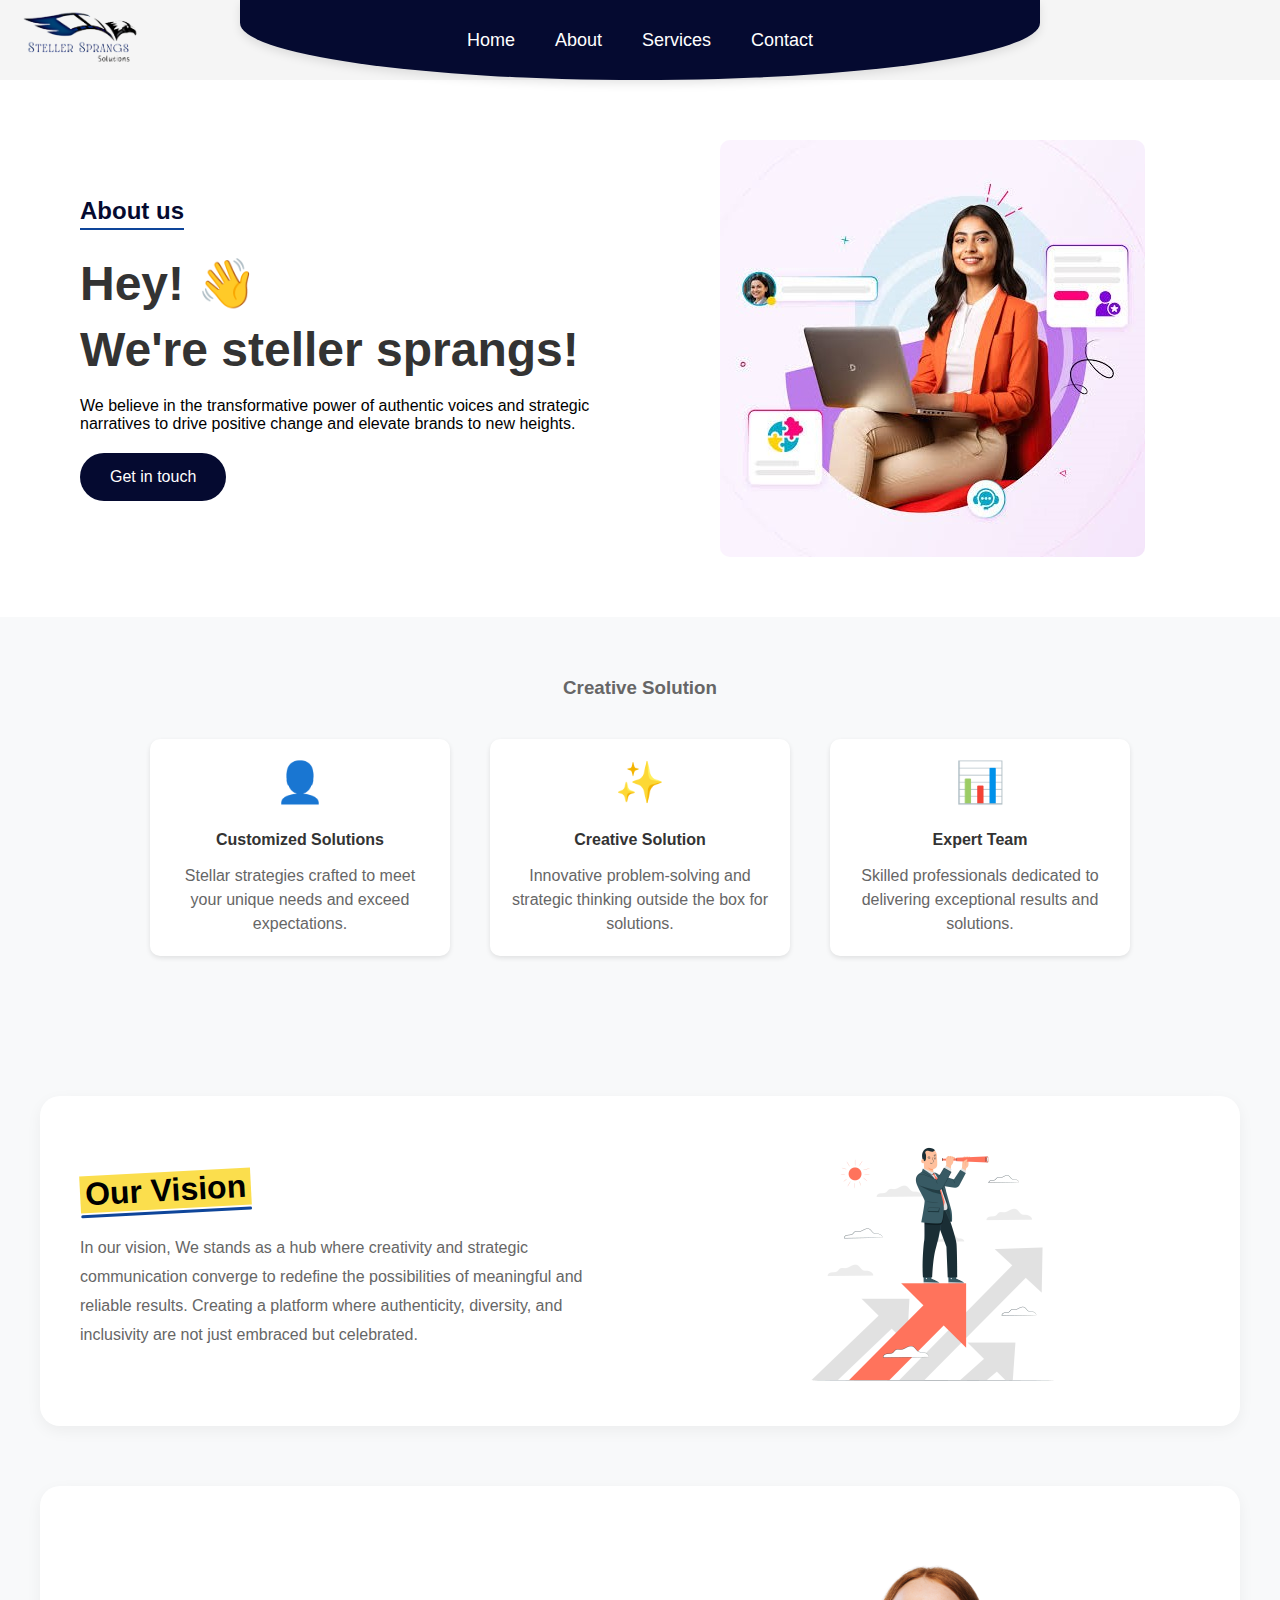
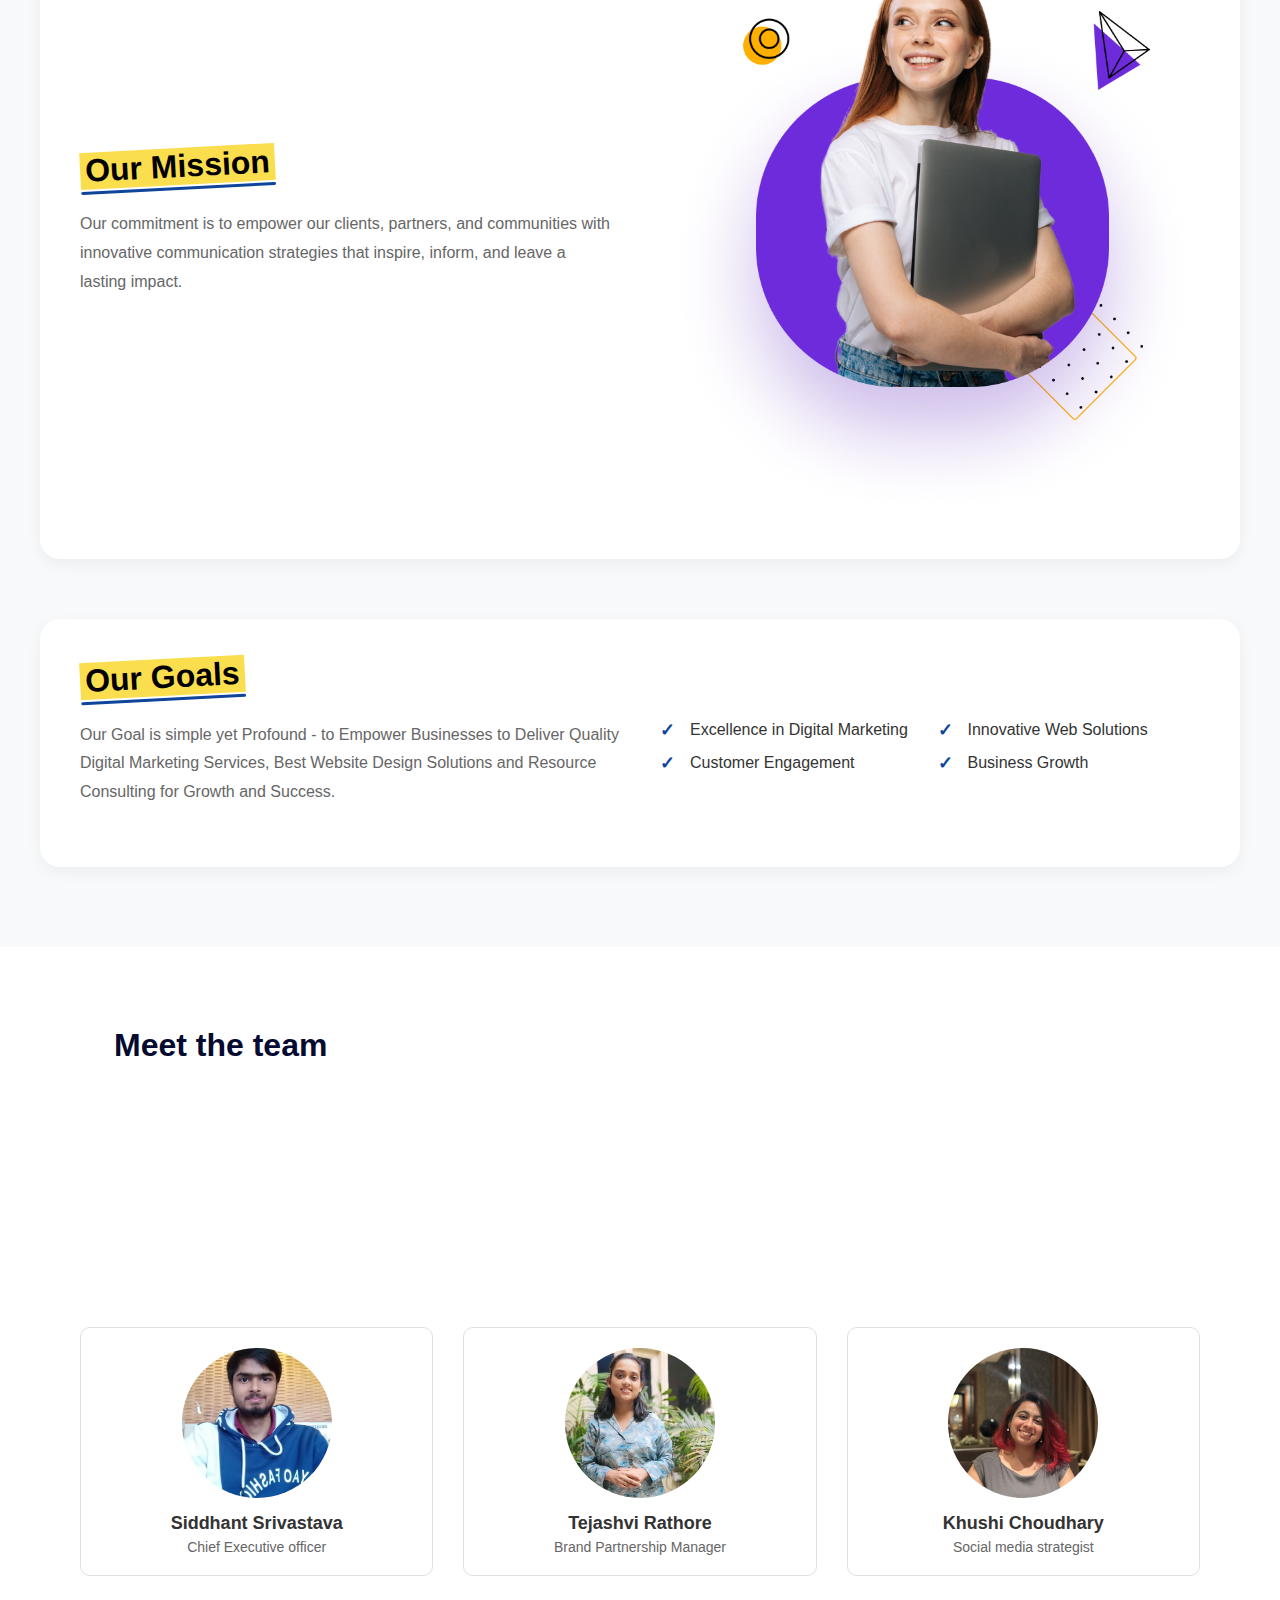
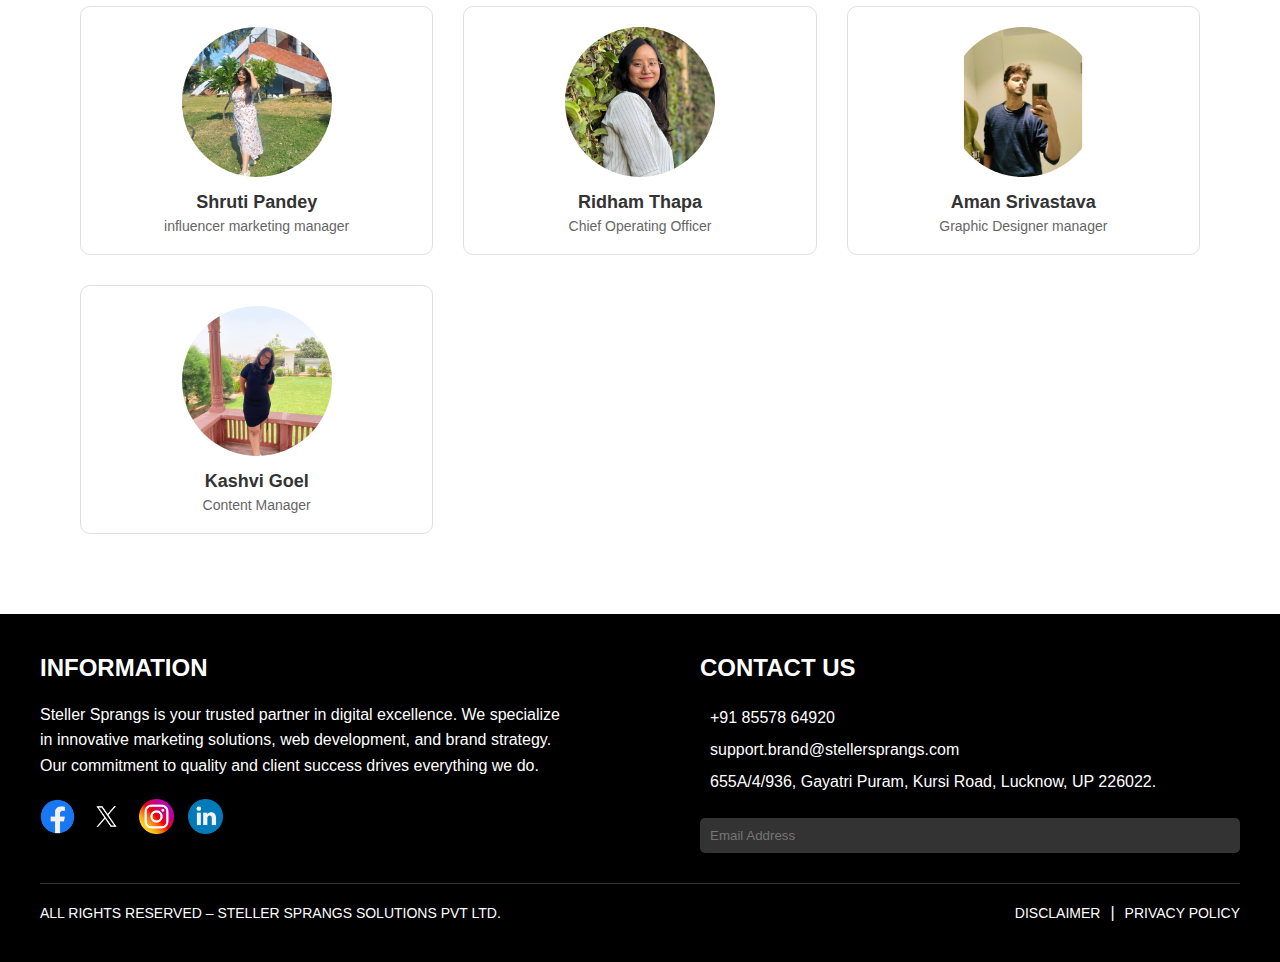
==== commit a4b9d231: "removed dots" ====
--- a/about-us.html
+++ b/about-us.html
@@ -116,11 +116,11 @@
                     <p>We deliver our services on time, every time.</p>
                 </div>
             </div>
-            <div class="slider-dots">
+            <!-- <div class="slider-dots">
                 <span class="dot active"></span>
                 <span class="dot"></span>
                 <span class="dot"></span>
-            </div>
+            </div> -->
         </div>
     </section>
 
--- a/css/style.css
+++ b/css/style.css
@@ -646,7 +646,8 @@
 .service-image img {
     width: 90%;
     height: 300px;
-    object-fit: contain;
+    /* object-fit: contain; */
+    object-fit: cover;
     filter: brightness(50%);
 }
 
@@ -664,7 +665,7 @@
     font-weight: 600;
     color: #fff;
     position: absolute;
-    top: 120px;
+    top: 80px;
     left: 50%;
     transform: translateX(-50%);
 }
@@ -1577,7 +1578,7 @@
 }
 
 .animate-feature {
-    opacity: 0;
+    /* opacity: 0; */
     transform: translateY(30px);
     transition: all 0.5s ease-out;
 }
